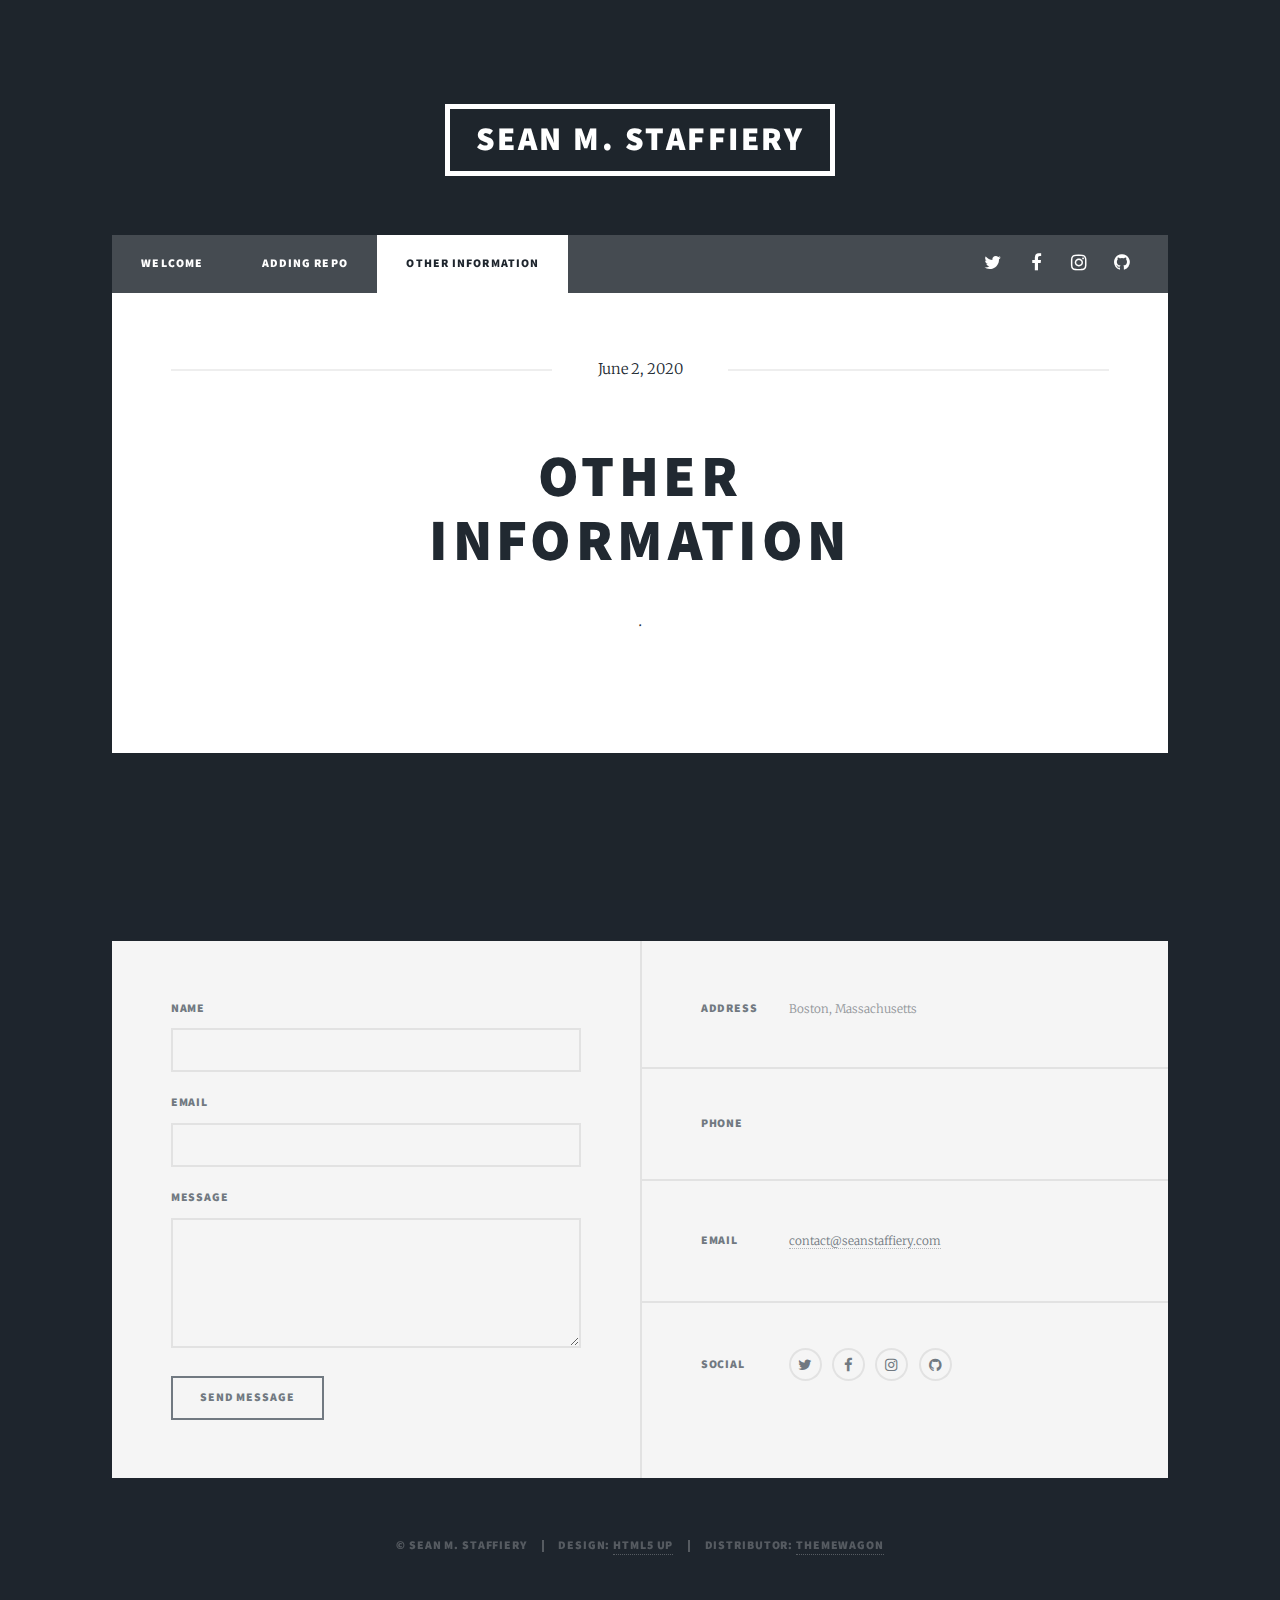
==== elements.html @ ff56d07f "Add files via upload" ====
<!DOCTYPE HTML>
<!--
	Massively by HTML5 UP
	html5up.net | @ajlkn
	Free for personal and commercial use under the CCA 3.0 license (html5up.net/license)
-->
<html>
	<head>
		<title>Other Information - Sean Staffiery</title>
		<meta charset="utf-8" />
		<meta name="viewport" content="width=device-width, initial-scale=1, user-scalable=no" />
		<link rel="stylesheet" href="assets/css/main.css" />
		<noscript><link rel="stylesheet" href="assets/css/noscript.css" /></noscript>
	</head>
	<body class="is-loading">

		<!-- Wrapper -->
			<div id="wrapper">

				<!-- Header -->
					<header id="header">
						<a href="index.html" class="logo">Sean M. Staffiery</a>
					</header>

				<!-- Nav -->
					<nav id="nav">
						<ul class="links">
							<li><a href="index.html">Welcome</a></li>
							<li><a href="generic.html">Adding Repo</a></li>
							<li class="active"><a href="elements.html">Other Information</a></li>
						</ul>
						<ul class="icons">
							<li><a href="https://www.twitter.com/StaffierySean" class="icon fa-twitter"><span class="label">Twitter</span></a></li>
							<li><a href="https://www.facebook.com/SeanMStaffiery" class="icon fa-facebook"><span class="label">Facebook</span></a></li>
							<li><a href="https://www.instagram.com/SeanMStaffiery" class="icon fa-instagram"><span class="label">Instagram</span></a></li>
							<li><a href="https://github.com/seanstaffiery" class="icon fa-github"><span class="label">GitHub</span></a></li>
						</ul>
					</nav>

				<!-- Main -->
					<div id="main">
					<!-- Post -->
					<section class="post">
						<header class="major">
							<span class="date">June 2, 2020</span>
							<h1>Other<br />
							Information</h1>
							<p>.</p>
						</header>
					</section>

			</div>

				
					</div>

						<!-- Post -->
							<section class="post">
								<header class="major">
									<h1>Other<br />
									Information</h1>
								</header>

								<!-- Text stuff -->
				<!-- Footer -->
					<footer id="footer">
						<section>
							<form method="post" action="#">
								<div class="field">
									<label for="name">Name</label>
									<input type="text" name="name" id="name" />
								</div>
								<div class="field">
									<label for="email">Email</label>
									<input type="text" name="email" id="email" />
								</div>
								<div class="field">
									<label for="message">Message</label>
									<textarea name="message" id="message" rows="3"></textarea>
								</div>
								<ul class="actions">
									<li><input type="submit" value="Send Message" /></li>
								</ul>
							</form>
						</section>
						<section class="split contact">
							<section class="alt">
								<h3>Address</h3>
								<p>Boston, Massachusetts</p>
							</section>
							<section>
								<h3>Phone</h3>
								<p><a href="#"></a></p>
							</section>
							<section>
								<h3>Email</h3>
								<p><a href="contact@seanstaffiery.com">contact@seanstaffiery.com</a></p>
							</section>
							<section>
								<h3>Social</h3>
								<ul class="icons alt">
									<li><a href="https://www.twitter.com/StaffierySean" class="icon alt fa-twitter"><span class="label">Twitter</span></a></li>
									<li><a href="https://www.facebook.com/SeanMStaffiery" class="icon alt fa-facebook"><span class="label">Facebook</span></a></li>
									<li><a href="https://www.instagram.com/SeanMStaffiery" class="icon alt fa-instagram"><span class="label">Instagram</span></a></li>
									<li><a href="https://github.com/seanstaffiery" class="icon alt fa-github"><span class="label">GitHub</span></a></li>
								</ul>
							</section>
						</section>
					</footer>

				<!-- Copyright -->
					<div id="copyright">
						<ul><li>&copy; Sean M. Staffiery</li><li>Design: <a href="https://html5up.net">HTML5 UP</a></li><li>Distributor: <a href="https://themewagon.com/">ThemeWagon</a></li></ul>
					</div>

			</div>

		<!-- Scripts -->
			<script src="assets/js/jquery.min.js"></script>
			<script src="assets/js/jquery.scrollex.min.js"></script>
			<script src="assets/js/jquery.scrolly.min.js"></script>
			<script src="assets/js/skel.min.js"></script>
			<script src="assets/js/util.js"></script>
			<script src="assets/js/main.js"></script>

	</body>
</html>
---- assets/css/main.css ----
@import url(font-awesome.min.css);
@import url("https://fonts.googleapis.com/css?family=Merriweather:300,700,300italic,700italic|Source+Sans+Pro:900");

/*
	Massively by HTML5 UP
	html5up.net | @ajlkn
	Free for personal and commercial use under the CCA 3.0 license (html5up.net/license)
*/

/* Reset */

	html, body, div, span, applet, object, iframe, h1, h2, h3, h4, h5, h6, p, blockquote, pre, a, abbr, acronym, address, big, cite, code, del, dfn, em, img, ins, kbd, q, s, samp, small, strike, strong, sub, sup, tt, var, b, u, i, center, dl, dt, dd, ol, ul, li, fieldset, form, label, legend, table, caption, tbody, tfoot, thead, tr, th, td, article, aside, canvas, details, embed, figure, figcaption, footer, header, hgroup, menu, nav, output, ruby, section, summary, time, mark, audio, video {
		margin: 0;
		padding: 0;
		border: 0;
		font-size: 100%;
		font: inherit;
		vertical-align: baseline;
	}

	article, aside, details, figcaption, figure, footer, header, hgroup, menu, nav, section {
		display: block;
	}

	body {
		line-height: 1;
	}

	ol, ul {
		list-style: none;
	}

	blockquote, q {
		quotes: none;
	}

	blockquote:before, blockquote:after, q:before, q:after {
		content: '';
		content: none;
	}

	table {
		border-collapse: collapse;
		border-spacing: 0;
	}

	body {
		-webkit-text-size-adjust: none;
	}

/* Box Model */

	*, *:before, *:after {
		-moz-box-sizing: border-box;
		-webkit-box-sizing: border-box;
		box-sizing: border-box;
	}

/* Grid */

	.row {
		border-bottom: solid 1px transparent;
		-moz-box-sizing: border-box;
		-webkit-box-sizing: border-box;
		box-sizing: border-box;
	}

	.row > * {
		float: left;
		-moz-box-sizing: border-box;
		-webkit-box-sizing: border-box;
		box-sizing: border-box;
	}

	.row:after, .row:before {
		content: '';
		display: block;
		clear: both;
		height: 0;
	}

	.row.uniform > * > :first-child {
		margin-top: 0;
	}

	.row.uniform > * > :last-child {
		margin-bottom: 0;
	}

	.row.\30 \25 > * {
		padding: 0 0 0 0rem;
	}

	.row.\30 \25 {
		margin: 0 0 -1px 0rem;
	}

	.row.uniform.\30 \25 > * {
		padding: 0rem 0 0 0rem;
	}

	.row.uniform.\30 \25 {
		margin: 0rem 0 -1px 0rem;
	}

	.row > * {
		padding: 0 0 0 1.5rem;
	}

	.row {
		margin: 0 0 -1px -1.5rem;
	}

	.row.uniform > * {
		padding: 1.5rem 0 0 1.5rem;
	}

	.row.uniform {
		margin: -1.5rem 0 -1px -1.5rem;
	}

	.row.\32 00\25 > * {
		padding: 0 0 0 3rem;
	}

	.row.\32 00\25 {
		margin: 0 0 -1px -3rem;
	}

	.row.uniform.\32 00\25 > * {
		padding: 3rem 0 0 3rem;
	}

	.row.uniform.\32 00\25 {
		margin: -3rem 0 -1px -3rem;
	}

	.row.\31 50\25 > * {
		padding: 0 0 0 2.25rem;
	}

	.row.\31 50\25 {
		margin: 0 0 -1px -2.25rem;
	}

	.row.uniform.\31 50\25 > * {
		padding: 2.25rem 0 0 2.25rem;
	}

	.row.uniform.\31 50\25 {
		margin: -2.25rem 0 -1px -2.25rem;
	}

	.row.\35 0\25 > * {
		padding: 0 0 0 0.75rem;
	}

	.row.\35 0\25 {
		margin: 0 0 -1px -0.75rem;
	}

	.row.uniform.\35 0\25 > * {
		padding: 0.75rem 0 0 0.75rem;
	}

	.row.uniform.\35 0\25 {
		margin: -0.75rem 0 -1px -0.75rem;
	}

	.row.\32 5\25 > * {
		padding: 0 0 0 0.375rem;
	}

	.row.\32 5\25 {
		margin: 0 0 -1px -0.375rem;
	}

	.row.uniform.\32 5\25 > * {
		padding: 0.375rem 0 0 0.375rem;
	}

	.row.uniform.\32 5\25 {
		margin: -0.375rem 0 -1px -0.375rem;
	}

	.\31 2u, .\31 2u\24 {
		width: 100%;
		clear: none;
		margin-left: 0;
	}

	.\31 1u, .\31 1u\24 {
		width: 91.6666666667%;
		clear: none;
		margin-left: 0;
	}

	.\31 0u, .\31 0u\24 {
		width: 83.3333333333%;
		clear: none;
		margin-left: 0;
	}

	.\39 u, .\39 u\24 {
		width: 75%;
		clear: none;
		margin-left: 0;
	}

	.\38 u, .\38 u\24 {
		width: 66.6666666667%;
		clear: none;
		margin-left: 0;
	}

	.\37 u, .\37 u\24 {
		width: 58.3333333333%;
		clear: none;
		margin-left: 0;
	}

	.\36 u, .\36 u\24 {
		width: 50%;
		clear: none;
		margin-left: 0;
	}

	.\35 u, .\35 u\24 {
		width: 41.6666666667%;
		clear: none;
		margin-left: 0;
	}

	.\34 u, .\34 u\24 {
		width: 33.3333333333%;
		clear: none;
		margin-left: 0;
	}

	.\33 u, .\33 u\24 {
		width: 25%;
		clear: none;
		margin-left: 0;
	}

	.\32 u, .\32 u\24 {
		width: 16.6666666667%;
		clear: none;
		margin-left: 0;
	}

	.\31 u, .\31 u\24 {
		width: 8.3333333333%;
		clear: none;
		margin-left: 0;
	}

	.\31 2u\24 + *,
	.\31 1u\24 + *,
	.\31 0u\24 + *,
	.\39 u\24 + *,
	.\38 u\24 + *,
	.\37 u\24 + *,
	.\36 u\24 + *,
	.\35 u\24 + *,
	.\34 u\24 + *,
	.\33 u\24 + *,
	.\32 u\24 + *,
	.\31 u\24 + * {
		clear: left;
	}

	.\-11u {
		margin-left: 91.66667%;
	}

	.\-10u {
		margin-left: 83.33333%;
	}

	.\-9u {
		margin-left: 75%;
	}

	.\-8u {
		margin-left: 66.66667%;
	}

	.\-7u {
		margin-left: 58.33333%;
	}

	.\-6u {
		margin-left: 50%;
	}

	.\-5u {
		margin-left: 41.66667%;
	}

	.\-4u {
		margin-left: 33.33333%;
	}

	.\-3u {
		margin-left: 25%;
	}

	.\-2u {
		margin-left: 16.66667%;
	}

	.\-1u {
		margin-left: 8.33333%;
	}

	@media screen and (max-width: 1680px) {

		.row > * {
			padding: 0 0 0 1.5rem;
		}

		.row {
			margin: 0 0 -1px -1.5rem;
		}

		.row.uniform > * {
			padding: 1.5rem 0 0 1.5rem;
		}

		.row.uniform {
			margin: -1.5rem 0 -1px -1.5rem;
		}

		.row.\32 00\25 > * {
			padding: 0 0 0 3rem;
		}

		.row.\32 00\25 {
			margin: 0 0 -1px -3rem;
		}

		.row.uniform.\32 00\25 > * {
			padding: 3rem 0 0 3rem;
		}

		.row.uniform.\32 00\25 {
			margin: -3rem 0 -1px -3rem;
		}

		.row.\31 50\25 > * {
			padding: 0 0 0 2.25rem;
		}

		.row.\31 50\25 {
			margin: 0 0 -1px -2.25rem;
		}

		.row.uniform.\31 50\25 > * {
			padding: 2.25rem 0 0 2.25rem;
		}

		.row.uniform.\31 50\25 {
			margin: -2.25rem 0 -1px -2.25rem;
		}

		.row.\35 0\25 > * {
			padding: 0 0 0 0.75rem;
		}

		.row.\35 0\25 {
			margin: 0 0 -1px -0.75rem;
		}

		.row.uniform.\35 0\25 > * {
			padding: 0.75rem 0 0 0.75rem;
		}

		.row.uniform.\35 0\25 {
			margin: -0.75rem 0 -1px -0.75rem;
		}

		.row.\32 5\25 > * {
			padding: 0 0 0 0.375rem;
		}

		.row.\32 5\25 {
			margin: 0 0 -1px -0.375rem;
		}

		.row.uniform.\32 5\25 > * {
			padding: 0.375rem 0 0 0.375rem;
		}

		.row.uniform.\32 5\25 {
			margin: -0.375rem 0 -1px -0.375rem;
		}

		.\31 2u\28xlarge\29, .\31 2u\24\28xlarge\29 {
			width: 100%;
			clear: none;
			margin-left: 0;
		}

		.\31 1u\28xlarge\29, .\31 1u\24\28xlarge\29 {
			width: 91.6666666667%;
			clear: none;
			margin-left: 0;
		}

		.\31 0u\28xlarge\29, .\31 0u\24\28xlarge\29 {
			width: 83.3333333333%;
			clear: none;
			margin-left: 0;
		}

		.\39 u\28xlarge\29, .\39 u\24\28xlarge\29 {
			width: 75%;
			clear: none;
			margin-left: 0;
		}

		.\38 u\28xlarge\29, .\38 u\24\28xlarge\29 {
			width: 66.6666666667%;
			clear: none;
			margin-left: 0;
		}

		.\37 u\28xlarge\29, .\37 u\24\28xlarge\29 {
			width: 58.3333333333%;
			clear: none;
			margin-left: 0;
		}

		.\36 u\28xlarge\29, .\36 u\24\28xlarge\29 {
			width: 50%;
			clear: none;
			margin-left: 0;
		}

		.\35 u\28xlarge\29, .\35 u\24\28xlarge\29 {
			width: 41.6666666667%;
			clear: none;
			margin-left: 0;
		}

		.\34 u\28xlarge\29, .\34 u\24\28xlarge\29 {
			width: 33.3333333333%;
			clear: none;
			margin-left: 0;
		}

		.\33 u\28xlarge\29, .\33 u\24\28xlarge\29 {
			width: 25%;
			clear: none;
			margin-left: 0;
		}

		.\32 u\28xlarge\29, .\32 u\24\28xlarge\29 {
			width: 16.6666666667%;
			clear: none;
			margin-left: 0;
		}

		.\31 u\28xlarge\29, .\31 u\24\28xlarge\29 {
			width: 8.3333333333%;
			clear: none;
			margin-left: 0;
		}

		.\31 2u\24\28xlarge\29 + *,
		.\31 1u\24\28xlarge\29 + *,
		.\31 0u\24\28xlarge\29 + *,
		.\39 u\24\28xlarge\29 + *,
		.\38 u\24\28xlarge\29 + *,
		.\37 u\24\28xlarge\29 + *,
		.\36 u\24\28xlarge\29 + *,
		.\35 u\24\28xlarge\29 + *,
		.\34 u\24\28xlarge\29 + *,
		.\33 u\24\28xlarge\29 + *,
		.\32 u\24\28xlarge\29 + *,
		.\31 u\24\28xlarge\29 + * {
			clear: left;
		}

		.\-11u\28xlarge\29 {
			margin-left: 91.66667%;
		}

		.\-10u\28xlarge\29 {
			margin-left: 83.33333%;
		}

		.\-9u\28xlarge\29 {
			margin-left: 75%;
		}

		.\-8u\28xlarge\29 {
			margin-left: 66.66667%;
		}

		.\-7u\28xlarge\29 {
			margin-left: 58.33333%;
		}

		.\-6u\28xlarge\29 {
			margin-left: 50%;
		}

		.\-5u\28xlarge\29 {
			margin-left: 41.66667%;
		}

		.\-4u\28xlarge\29 {
			margin-left: 33.33333%;
		}

		.\-3u\28xlarge\29 {
			margin-left: 25%;
		}

		.\-2u\28xlarge\29 {
			margin-left: 16.66667%;
		}

		.\-1u\28xlarge\29 {
			margin-left: 8.33333%;
		}

	}

	@media screen and (max-width: 1280px) {

		.row > * {
			padding: 0 0 0 1.5rem;
		}

		.row {
			margin: 0 0 -1px -1.5rem;
		}

		.row.uniform > * {
			padding: 1.5rem 0 0 1.5rem;
		}

		.row.uniform {
			margin: -1.5rem 0 -1px -1.5rem;
		}

		.row.\32 00\25 > * {
			padding: 0 0 0 3rem;
		}

		.row.\32 00\25 {
			margin: 0 0 -1px -3rem;
		}

		.row.uniform.\32 00\25 > * {
			padding: 3rem 0 0 3rem;
		}

		.row.uniform.\32 00\25 {
			margin: -3rem 0 -1px -3rem;
		}

		.row.\31 50\25 > * {
			padding: 0 0 0 2.25rem;
		}

		.row.\31 50\25 {
			margin: 0 0 -1px -2.25rem;
		}

		.row.uniform.\31 50\25 > * {
			padding: 2.25rem 0 0 2.25rem;
		}

		.row.uniform.\31 50\25 {
			margin: -2.25rem 0 -1px -2.25rem;
		}

		.row.\35 0\25 > * {
			padding: 0 0 0 0.75rem;
		}

		.row.\35 0\25 {
			margin: 0 0 -1px -0.75rem;
		}

		.row.uniform.\35 0\25 > * {
			padding: 0.75rem 0 0 0.75rem;
		}

		.row.uniform.\35 0\25 {
			margin: -0.75rem 0 -1px -0.75rem;
		}

		.row.\32 5\25 > * {
			padding: 0 0 0 0.375rem;
		}

		.row.\32 5\25 {
			margin: 0 0 -1px -0.375rem;
		}

		.row.uniform.\32 5\25 > * {
			padding: 0.375rem 0 0 0.375rem;
		}

		.row.uniform.\32 5\25 {
			margin: -0.375rem 0 -1px -0.375rem;
		}

		.\31 2u\28large\29, .\31 2u\24\28large\29 {
			width: 100%;
			clear: none;
			margin-left: 0;
		}

		.\31 1u\28large\29, .\31 1u\24\28large\29 {
			width: 91.6666666667%;
			clear: none;
			margin-left: 0;
		}

		.\31 0u\28large\29, .\31 0u\24\28large\29 {
			width: 83.3333333333%;
			clear: none;
			margin-left: 0;
		}

		.\39 u\28large\29, .\39 u\24\28large\29 {
			width: 75%;
			clear: none;
			margin-left: 0;
		}

		.\38 u\28large\29, .\38 u\24\28large\29 {
			width: 66.6666666667%;
			clear: none;
			margin-left: 0;
		}

		.\37 u\28large\29, .\37 u\24\28large\29 {
			width: 58.3333333333%;
			clear: none;
			margin-left: 0;
		}

		.\36 u\28large\29, .\36 u\24\28large\29 {
			width: 50%;
			clear: none;
			margin-left: 0;
		}

		.\35 u\28large\29, .\35 u\24\28large\29 {
			width: 41.6666666667%;
			clear: none;
			margin-left: 0;
		}

		.\34 u\28large\29, .\34 u\24\28large\29 {
			width: 33.3333333333%;
			clear: none;
			margin-left: 0;
		}

		.\33 u\28large\29, .\33 u\24\28large\29 {
			width: 25%;
			clear: none;
			margin-left: 0;
		}

		.\32 u\28large\29, .\32 u\24\28large\29 {
			width: 16.6666666667%;
			clear: none;
			margin-left: 0;
		}

		.\31 u\28large\29, .\31 u\24\28large\29 {
			width: 8.3333333333%;
			clear: none;
			margin-left: 0;
		}

		.\31 2u\24\28large\29 + *,
		.\31 1u\24\28large\29 + *,
		.\31 0u\24\28large\29 + *,
		.\39 u\24\28large\29 + *,
		.\38 u\24\28large\29 + *,
		.\37 u\24\28large\29 + *,
		.\36 u\24\28large\29 + *,
		.\35 u\24\28large\29 + *,
		.\34 u\24\28large\29 + *,
		.\33 u\24\28large\29 + *,
		.\32 u\24\28large\29 + *,
		.\31 u\24\28large\29 + * {
			clear: left;
		}

		.\-11u\28large\29 {
			margin-left: 91.66667%;
		}

		.\-10u\28large\29 {
			margin-left: 83.33333%;
		}

		.\-9u\28large\29 {
			margin-left: 75%;
		}

		.\-8u\28large\29 {
			margin-left: 66.66667%;
		}

		.\-7u\28large\29 {
			margin-left: 58.33333%;
		}

		.\-6u\28large\29 {
			margin-left: 50%;
		}

		.\-5u\28large\29 {
			margin-left: 41.66667%;
		}

		.\-4u\28large\29 {
			margin-left: 33.33333%;
		}

		.\-3u\28large\29 {
			margin-left: 25%;
		}

		.\-2u\28large\29 {
			margin-left: 16.66667%;
		}

		.\-1u\28large\29 {
			margin-left: 8.33333%;
		}

	}

	@media screen and (max-width: 980px) {

		.row > * {
			padding: 0 0 0 1.5rem;
		}

		.row {
			margin: 0 0 -1px -1.5rem;
		}

		.row.uniform > * {
			padding: 1.5rem 0 0 1.5rem;
		}

		.row.uniform {
			margin: -1.5rem 0 -1px -1.5rem;
		}

		.row.\32 00\25 > * {
			padding: 0 0 0 3rem;
		}

		.row.\32 00\25 {
			margin: 0 0 -1px -3rem;
		}

		.row.uniform.\32 00\25 > * {
			padding: 3rem 0 0 3rem;
		}

		.row.uniform.\32 00\25 {
			margin: -3rem 0 -1px -3rem;
		}

		.row.\31 50\25 > * {
			padding: 0 0 0 2.25rem;
		}

		.row.\31 50\25 {
			margin: 0 0 -1px -2.25rem;
		}

		.row.uniform.\31 50\25 > * {
			padding: 2.25rem 0 0 2.25rem;
		}

		.row.uniform.\31 50\25 {
			margin: -2.25rem 0 -1px -2.25rem;
		}

		.row.\35 0\25 > * {
			padding: 0 0 0 0.75rem;
		}

		.row.\35 0\25 {
			margin: 0 0 -1px -0.75rem;
		}

		.row.uniform.\35 0\25 > * {
			padding: 0.75rem 0 0 0.75rem;
		}

		.row.uniform.\35 0\25 {
			margin: -0.75rem 0 -1px -0.75rem;
		}

		.row.\32 5\25 > * {
			padding: 0 0 0 0.375rem;
		}

		.row.\32 5\25 {
			margin: 0 0 -1px -0.375rem;
		}

		.row.uniform.\32 5\25 > * {
			padding: 0.375rem 0 0 0.375rem;
		}

		.row.uniform.\32 5\25 {
			margin: -0.375rem 0 -1px -0.375rem;
		}

		.\31 2u\28medium\29, .\31 2u\24\28medium\29 {
			width: 100%;
			clear: none;
			margin-left: 0;
		}

		.\31 1u\28medium\29, .\31 1u\24\28medium\29 {
			width: 91.6666666667%;
			clear: none;
			margin-left: 0;
		}

		.\31 0u\28medium\29, .\31 0u\24\28medium\29 {
			width: 83.3333333333%;
			clear: none;
			margin-left: 0;
		}

		.\39 u\28medium\29, .\39 u\24\28medium\29 {
			width: 75%;
			clear: none;
			margin-left: 0;
		}

		.\38 u\28medium\29, .\38 u\24\28medium\29 {
			width: 66.6666666667%;
			clear: none;
			margin-left: 0;
		}

		.\37 u\28medium\29, .\37 u\24\28medium\29 {
			width: 58.3333333333%;
			clear: none;
			margin-left: 0;
		}

		.\36 u\28medium\29, .\36 u\24\28medium\29 {
			width: 50%;
			clear: none;
			margin-left: 0;
		}

		.\35 u\28medium\29, .\35 u\24\28medium\29 {
			width: 41.6666666667%;
			clear: none;
			margin-left: 0;
		}

		.\34 u\28medium\29, .\34 u\24\28medium\29 {
			width: 33.3333333333%;
			clear: none;
			margin-left: 0;
		}

		.\33 u\28medium\29, .\33 u\24\28medium\29 {
			width: 25%;
			clear: none;
			margin-left: 0;
		}

		.\32 u\28medium\29, .\32 u\24\28medium\29 {
			width: 16.6666666667%;
			clear: none;
			margin-left: 0;
		}

		.\31 u\28medium\29, .\31 u\24\28medium\29 {
			width: 8.3333333333%;
			clear: none;
			margin-left: 0;
		}

		.\31 2u\24\28medium\29 + *,
		.\31 1u\24\28medium\29 + *,
		.\31 0u\24\28medium\29 + *,
		.\39 u\24\28medium\29 + *,
		.\38 u\24\28medium\29 + *,
		.\37 u\24\28medium\29 + *,
		.\36 u\24\28medium\29 + *,
		.\35 u\24\28medium\29 + *,
		.\34 u\24\28medium\29 + *,
		.\33 u\24\28medium\29 + *,
		.\32 u\24\28medium\29 + *,
		.\31 u\24\28medium\29 + * {
			clear: left;
		}

		.\-11u\28medium\29 {
			margin-left: 91.66667%;
		}

		.\-10u\28medium\29 {
			margin-left: 83.33333%;
		}

		.\-9u\28medium\29 {
			margin-left: 75%;
		}

		.\-8u\28medium\29 {
			margin-left: 66.66667%;
		}

		.\-7u\28medium\29 {
			margin-left: 58.33333%;
		}

		.\-6u\28medium\29 {
			margin-left: 50%;
		}

		.\-5u\28medium\29 {
			margin-left: 41.66667%;
		}

		.\-4u\28medium\29 {
			margin-left: 33.33333%;
		}

		.\-3u\28medium\29 {
			margin-left: 25%;
		}

		.\-2u\28medium\29 {
			margin-left: 16.66667%;
		}

		.\-1u\28medium\29 {
			margin-left: 8.33333%;
		}

	}

	@media screen and (max-width: 736px) {

		.row > * {
			padding: 0 0 0 1.5rem;
		}

		.row {
			margin: 0 0 -1px -1.5rem;
		}

		.row.uniform > * {
			padding: 1.5rem 0 0 1.5rem;
		}

		.row.uniform {
			margin: -1.5rem 0 -1px -1.5rem;
		}

		.row.\32 00\25 > * {
			padding: 0 0 0 3rem;
		}

		.row.\32 00\25 {
			margin: 0 0 -1px -3rem;
		}

		.row.uniform.\32 00\25 > * {
			padding: 3rem 0 0 3rem;
		}

		.row.uniform.\32 00\25 {
			margin: -3rem 0 -1px -3rem;
		}

		.row.\31 50\25 > * {
			padding: 0 0 0 2.25rem;
		}

		.row.\31 50\25 {
			margin: 0 0 -1px -2.25rem;
		}

		.row.uniform.\31 50\25 > * {
			padding: 2.25rem 0 0 2.25rem;
		}

		.row.uniform.\31 50\25 {
			margin: -2.25rem 0 -1px -2.25rem;
		}

		.row.\35 0\25 > * {
			padding: 0 0 0 0.75rem;
		}

		.row.\35 0\25 {
			margin: 0 0 -1px -0.75rem;
		}

		.row.uniform.\35 0\25 > * {
			padding: 0.75rem 0 0 0.75rem;
		}

		.row.uniform.\35 0\25 {
			margin: -0.75rem 0 -1px -0.75rem;
		}

		.row.\32 5\25 > * {
			padding: 0 0 0 0.375rem;
		}

		.row.\32 5\25 {
			margin: 0 0 -1px -0.375rem;
		}

		.row.uniform.\32 5\25 > * {
			padding: 0.375rem 0 0 0.375rem;
		}

		.row.uniform.\32 5\25 {
			margin: -0.375rem 0 -1px -0.375rem;
		}

		.\31 2u\28small\29, .\31 2u\24\28small\29 {
			width: 100%;
			clear: none;
			margin-left: 0;
		}

		.\31 1u\28small\29, .\31 1u\24\28small\29 {
			width: 91.6666666667%;
			clear: none;
			margin-left: 0;
		}

		.\31 0u\28small\29, .\31 0u\24\28small\29 {
			width: 83.3333333333%;
			clear: none;
			margin-left: 0;
		}

		.\39 u\28small\29, .\39 u\24\28small\29 {
			width: 75%;
			clear: none;
			margin-left: 0;
		}

		.\38 u\28small\29, .\38 u\24\28small\29 {
			width: 66.6666666667%;
			clear: none;
			margin-left: 0;
		}

		.\37 u\28small\29, .\37 u\24\28small\29 {
			width: 58.3333333333%;
			clear: none;
			margin-left: 0;
		}

		.\36 u\28small\29, .\36 u\24\28small\29 {
			width: 50%;
			clear: none;
			margin-left: 0;
		}

		.\35 u\28small\29, .\35 u\24\28small\29 {
			width: 41.6666666667%;
			clear: none;
			margin-left: 0;
		}

		.\34 u\28small\29, .\34 u\24\28small\29 {
			width: 33.3333333333%;
			clear: none;
			margin-left: 0;
		}

		.\33 u\28small\29, .\33 u\24\28small\29 {
			width: 25%;
			clear: none;
			margin-left: 0;
		}

		.\32 u\28small\29, .\32 u\24\28small\29 {
			width: 16.6666666667%;
			clear: none;
			margin-left: 0;
		}

		.\31 u\28small\29, .\31 u\24\28small\29 {
			width: 8.3333333333%;
			clear: none;
			margin-left: 0;
		}

		.\31 2u\24\28small\29 + *,
		.\31 1u\24\28small\29 + *,
		.\31 0u\24\28small\29 + *,
		.\39 u\24\28small\29 + *,
		.\38 u\24\28small\29 + *,
		.\37 u\24\28small\29 + *,
		.\36 u\24\28small\29 + *,
		.\35 u\24\28small\29 + *,
		.\34 u\24\28small\29 + *,
		.\33 u\24\28small\29 + *,
		.\32 u\24\28small\29 + *,
		.\31 u\24\28small\29 + * {
			clear: left;
		}

		.\-11u\28small\29 {
			margin-left: 91.66667%;
		}

		.\-10u\28small\29 {
			margin-left: 83.33333%;
		}

		.\-9u\28small\29 {
			margin-left: 75%;
		}

		.\-8u\28small\29 {
			margin-left: 66.66667%;
		}

		.\-7u\28small\29 {
			margin-left: 58.33333%;
		}

		.\-6u\28small\29 {
			margin-left: 50%;
		}

		.\-5u\28small\29 {
			margin-left: 41.66667%;
		}

		.\-4u\28small\29 {
			margin-left: 33.33333%;
		}

		.\-3u\28small\29 {
			margin-left: 25%;
		}

		.\-2u\28small\29 {
			margin-left: 16.66667%;
		}

		.\-1u\28small\29 {
			margin-left: 8.33333%;
		}

	}

	@media screen and (max-width: 480px) {

		.row > * {
			padding: 0 0 0 1.5rem;
		}

		.row {
			margin: 0 0 -1px -1.5rem;
		}

		.row.uniform > * {
			padding: 1.5rem 0 0 1.5rem;
		}

		.row.uniform {
			margin: -1.5rem 0 -1px -1.5rem;
		}

		.row.\32 00\25 > * {
			padding: 0 0 0 3rem;
		}

		.row.\32 00\25 {
			margin: 0 0 -1px -3rem;
		}

		.row.uniform.\32 00\25 > * {
			padding: 3rem 0 0 3rem;
		}

		.row.uniform.\32 00\25 {
			margin: -3rem 0 -1px -3rem;
		}

		.row.\31 50\25 > * {
			padding: 0 0 0 2.25rem;
		}

		.row.\31 50\25 {
			margin: 0 0 -1px -2.25rem;
		}

		.row.uniform.\31 50\25 > * {
			padding: 2.25rem 0 0 2.25rem;
		}

		.row.uniform.\31 50\25 {
			margin: -2.25rem 0 -1px -2.25rem;
		}

		.row.\35 0\25 > * {
			padding: 0 0 0 0.75rem;
		}

		.row.\35 0\25 {
			margin: 0 0 -1px -0.75rem;
		}

		.row.uniform.\35 0\25 > * {
			padding: 0.75rem 0 0 0.75rem;
		}

		.row.uniform.\35 0\25 {
			margin: -0.75rem 0 -1px -0.75rem;
		}

		.row.\32 5\25 > * {
			padding: 0 0 0 0.375rem;
		}

		.row.\32 5\25 {
			margin: 0 0 -1px -0.375rem;
		}

		.row.uniform.\32 5\25 > * {
			padding: 0.375rem 0 0 0.375rem;
		}

		.row.uniform.\32 5\25 {
			margin: -0.375rem 0 -1px -0.375rem;
		}

		.\31 2u\28xsmall\29, .\31 2u\24\28xsmall\29 {
			width: 100%;
			clear: none;
			margin-left: 0;
		}

		.\31 1u\28xsmall\29, .\31 1u\24\28xsmall\29 {
			width: 91.6666666667%;
			clear: none;
			margin-left: 0;
		}

		.\31 0u\28xsmall\29, .\31 0u\24\28xsmall\29 {
			width: 83.3333333333%;
			clear: none;
			margin-left: 0;
		}

		.\39 u\28xsmall\29, .\39 u\24\28xsmall\29 {
			width: 75%;
			clear: none;
			margin-left: 0;
		}

		.\38 u\28xsmall\29, .\38 u\24\28xsmall\29 {
			width: 66.6666666667%;
			clear: none;
			margin-left: 0;
		}

		.\37 u\28xsmall\29, .\37 u\24\28xsmall\29 {
			width: 58.3333333333%;
			clear: none;
			margin-left: 0;
		}

		.\36 u\28xsmall\29, .\36 u\24\28xsmall\29 {
			width: 50%;
			clear: none;
			margin-left: 0;
		}

		.\35 u\28xsmall\29, .\35 u\24\28xsmall\29 {
			width: 41.6666666667%;
			clear: none;
			margin-left: 0;
		}

		.\34 u\28xsmall\29, .\34 u\24\28xsmall\29 {
			width: 33.3333333333%;
			clear: none;
			margin-left: 0;
		}

		.\33 u\28xsmall\29, .\33 u\24\28xsmall\29 {
			width: 25%;
			clear: none;
			margin-left: 0;
		}

		.\32 u\28xsmall\29, .\32 u\24\28xsmall\29 {
			width: 16.6666666667%;
			clear: none;
			margin-left: 0;
		}

		.\31 u\28xsmall\29, .\31 u\24\28xsmall\29 {
			width: 8.3333333333%;
			clear: none;
			margin-left: 0;
		}

		.\31 2u\24\28xsmall\29 + *,
		.\31 1u\24\28xsmall\29 + *,
		.\31 0u\24\28xsmall\29 + *,
		.\39 u\24\28xsmall\29 + *,
		.\38 u\24\28xsmall\29 + *,
		.\37 u\24\28xsmall\29 + *,
		.\36 u\24\28xsmall\29 + *,
		.\35 u\24\28xsmall\29 + *,
		.\34 u\24\28xsmall\29 + *,
		.\33 u\24\28xsmall\29 + *,
		.\32 u\24\28xsmall\29 + *,
		.\31 u\24\28xsmall\29 + * {
			clear: left;
		}

		.\-11u\28xsmall\29 {
			margin-left: 91.66667%;
		}

		.\-10u\28xsmall\29 {
			margin-left: 83.33333%;
		}

		.\-9u\28xsmall\29 {
			margin-left: 75%;
		}

		.\-8u\28xsmall\29 {
			margin-left: 66.66667%;
		}

		.\-7u\28xsmall\29 {
			margin-left: 58.33333%;
		}

		.\-6u\28xsmall\29 {
			margin-left: 50%;
		}

		.\-5u\28xsmall\29 {
			margin-left: 41.66667%;
		}

		.\-4u\28xsmall\29 {
			margin-left: 33.33333%;
		}

		.\-3u\28xsmall\29 {
			margin-left: 25%;
		}

		.\-2u\28xsmall\29 {
			margin-left: 16.66667%;
		}

		.\-1u\28xsmall\29 {
			margin-left: 8.33333%;
		}

	}

	@media screen and (max-width: 360px) {

		.row > * {
			padding: 0 0 0 1.5rem;
		}

		.row {
			margin: 0 0 -1px -1.5rem;
		}

		.row.uniform > * {
			padding: 1.5rem 0 0 1.5rem;
		}

		.row.uniform {
			margin: -1.5rem 0 -1px -1.5rem;
		}

		.row.\32 00\25 > * {
			padding: 0 0 0 3rem;
		}

		.row.\32 00\25 {
			margin: 0 0 -1px -3rem;
		}

		.row.uniform.\32 00\25 > * {
			padding: 3rem 0 0 3rem;
		}

		.row.uniform.\32 00\25 {
			margin: -3rem 0 -1px -3rem;
		}

		.row.\31 50\25 > * {
			padding: 0 0 0 2.25rem;
		}

		.row.\31 50\25 {
			margin: 0 0 -1px -2.25rem;
		}

		.row.uniform.\31 50\25 > * {
			padding: 2.25rem 0 0 2.25rem;
		}

		.row.uniform.\31 50\25 {
			margin: -2.25rem 0 -1px -2.25rem;
		}

		.row.\35 0\25 > * {
			padding: 0 0 0 0.75rem;
		}

		.row.\35 0\25 {
			margin: 0 0 -1px -0.75rem;
		}

		.row.uniform.\35 0\25 > * {
			padding: 0.75rem 0 0 0.75rem;
		}

		.row.uniform.\35 0\25 {
			margin: -0.75rem 0 -1px -0.75rem;
		}

		.row.\32 5\25 > * {
			padding: 0 0 0 0.375rem;
		}

		.row.\32 5\25 {
			margin: 0 0 -1px -0.375rem;
		}

		.row.uniform.\32 5\25 > * {
			padding: 0.375rem 0 0 0.375rem;
		}

		.row.uniform.\32 5\25 {
			margin: -0.375rem 0 -1px -0.375rem;
		}

		.\31 2u\28xxsmall\29, .\31 2u\24\28xxsmall\29 {
			width: 100%;
			clear: none;
			margin-left: 0;
		}

		.\31 1u\28xxsmall\29, .\31 1u\24\28xxsmall\29 {
			width: 91.6666666667%;
			clear: none;
			margin-left: 0;
		}

		.\31 0u\28xxsmall\29, .\31 0u\24\28xxsmall\29 {
			width: 83.3333333333%;
			clear: none;
			margin-left: 0;
		}

		.\39 u\28xxsmall\29, .\39 u\24\28xxsmall\29 {
			width: 75%;
			clear: none;
			margin-left: 0;
		}

		.\38 u\28xxsmall\29, .\38 u\24\28xxsmall\29 {
			width: 66.6666666667%;
			clear: none;
			margin-left: 0;
		}

		.\37 u\28xxsmall\29, .\37 u\24\28xxsmall\29 {
			width: 58.3333333333%;
			clear: none;
			margin-left: 0;
		}

		.\36 u\28xxsmall\29, .\36 u\24\28xxsmall\29 {
			width: 50%;
			clear: none;
			margin-left: 0;
		}

		.\35 u\28xxsmall\29, .\35 u\24\28xxsmall\29 {
			width: 41.6666666667%;
			clear: none;
			margin-left: 0;
		}

		.\34 u\28xxsmall\29, .\34 u\24\28xxsmall\29 {
			width: 33.3333333333%;
			clear: none;
			margin-left: 0;
		}

		.\33 u\28xxsmall\29, .\33 u\24\28xxsmall\29 {
			width: 25%;
			clear: none;
			margin-left: 0;
		}

		.\32 u\28xxsmall\29, .\32 u\24\28xxsmall\29 {
			width: 16.6666666667%;
			clear: none;
			margin-left: 0;
		}

		.\31 u\28xxsmall\29, .\31 u\24\28xxsmall\29 {
			width: 8.3333333333%;
			clear: none;
			margin-left: 0;
		}

		.\31 2u\24\28xxsmall\29 + *,
		.\31 1u\24\28xxsmall\29 + *,
		.\31 0u\24\28xxsmall\29 + *,
		.\39 u\24\28xxsmall\29 + *,
		.\38 u\24\28xxsmall\29 + *,
		.\37 u\24\28xxsmall\29 + *,
		.\36 u\24\28xxsmall\29 + *,
		.\35 u\24\28xxsmall\29 + *,
		.\34 u\24\28xxsmall\29 + *,
		.\33 u\24\28xxsmall\29 + *,
		.\32 u\24\28xxsmall\29 + *,
		.\31 u\24\28xxsmall\29 + * {
			clear: left;
		}

		.\-11u\28xxsmall\29 {
			margin-left: 91.66667%;
		}

		.\-10u\28xxsmall\29 {
			margin-left: 83.33333%;
		}

		.\-9u\28xxsmall\29 {
			margin-left: 75%;
		}

		.\-8u\28xxsmall\29 {
			margin-left: 66.66667%;
		}

		.\-7u\28xxsmall\29 {
			margin-left: 58.33333%;
		}

		.\-6u\28xxsmall\29 {
			margin-left: 50%;
		}

		.\-5u\28xxsmall\29 {
			margin-left: 41.66667%;
		}

		.\-4u\28xxsmall\29 {
			margin-left: 33.33333%;
		}

		.\-3u\28xxsmall\29 {
			margin-left: 25%;
		}

		.\-2u\28xxsmall\29 {
			margin-left: 16.66667%;
		}

		.\-1u\28xxsmall\29 {
			margin-left: 8.33333%;
		}

	}

/* Basic */

	@-ms-viewport {
		width: device-width;
	}

	body {
		-ms-overflow-style: scrollbar;
	}

	@media screen and (max-width: 480px) {

		html, body {
			min-width: 320px;
		}

	}

	body {
		background-color: #1e252d;
	}

		body.is-loading *, body.is-loading *:before, body.is-loading *:after {
			-moz-animation: none !important;
			-webkit-animation: none !important;
			-ms-animation: none !important;
			animation: none !important;
			-moz-transition: none !important;
			-webkit-transition: none !important;
			-ms-transition: none !important;
			transition: none !important;
		}

/* Type */

	html {
		font-size: 16pt;
	}

		@media screen and (max-width: 1680px) {

			html {
				font-size: 12pt;
			}

		}

		@media screen and (max-width: 1280px) {

			html {
				font-size: 11pt;
			}

		}

		@media screen and (max-width: 360px) {

			html {
				font-size: 10pt;
			}

		}

	body {
		color: #212931;
	}

	body, input, select, textarea {
		font-family: "Merriweather", Georgia, serif;
		font-weight: 300;
		font-size: 1rem;
		line-height: 2.375;
	}

	a {
		-moz-transition: color 0.2s ease-in-out, background-color 0.2s ease-in-out, border-color 0.2s ease-in-out, box-shadow 0.2s ease-in-out;
		-webkit-transition: color 0.2s ease-in-out, background-color 0.2s ease-in-out, border-color 0.2s ease-in-out, box-shadow 0.2s ease-in-out;
		-ms-transition: color 0.2s ease-in-out, background-color 0.2s ease-in-out, border-color 0.2s ease-in-out, box-shadow 0.2s ease-in-out;
		transition: color 0.2s ease-in-out, background-color 0.2s ease-in-out, border-color 0.2s ease-in-out, box-shadow 0.2s ease-in-out;
		border-bottom: dotted 1px;
		text-decoration: none;
	}

		a:hover {
			border-bottom-color: transparent;
		}

	strong, b {
		font-weight: 600;
	}

	em, i {
		font-style: italic;
	}

	p {
		text-align: justify;
		margin: 0 0 2rem 0;
	}

	h1, h2, h3, h4, h5, h6 {
		font-family: "Source Sans Pro", Helvetica, sans-serif;
		font-weight: 900;
		line-height: 1.5;
		letter-spacing: 0.075em;
		text-transform: uppercase;
		margin: 0 0 1rem 0;
	}

		h1 a, h2 a, h3 a, h4 a, h5 a, h6 a {
			border-bottom: 0;
			color: inherit;
			text-decoration: none;
		}

	h1 {
		font-size: 4rem;
		line-height: 1.1;
		margin: 0 0 2rem 0;
	}

	h2 {
		font-size: 1.75rem;
		line-height: 1.3;
		margin: 0 0 1.5rem 0;
	}

	h3 {
		font-size: 1.25rem;
		margin: 0 0 1.5rem 0;
	}

	h4 {
		font-size: 1rem;
	}

	h5 {
		font-size: 0.9rem;
	}

	h6 {
		font-size: 0.8rem;
	}

	sub {
		font-size: 0.8rem;
		position: relative;
		top: 0.5rem;
	}

	sup {
		font-size: 0.8rem;
		position: relative;
		top: -0.5rem;
	}

	blockquote {
		border-left: solid 4px;
		font-style: italic;
		margin: 0 0 2rem 0;
		padding: 0.5rem 0 0.5rem 2rem;
	}

	code {
		border: solid 2px;
		font-family: "Courier New", monospace;
		font-size: 0.9rem;
		margin: 0 0.25rem;
		padding: 0.25rem 0.65rem;
	}

	pre {
		-webkit-overflow-scrolling: touch;
		font-family: "Courier New", monospace;
		font-size: 0.9rem;
		margin: 0 0 2rem 0;
	}

		pre code {
			display: block;
			line-height: 1.75;
			padding: 1rem 1.5rem;
			overflow-x: auto;
		}

	hr {
		border: 0;
		border-bottom: solid 2px;
		margin: 3rem 0;
	}

		hr.major {
			margin: 5rem 0;
		}

	.align-left {
		text-align: left;
	}

	.align-center {
		text-align: center;
	}

	.align-right {
		text-align: right;
	}

	input, select, textarea {
		color: #212931;
	}

	a {
		color: #212931;
		border-bottom-color: rgba(33, 41, 49, 0.5);
	}

		a:hover {
			border-bottom-color: transparent;
			color: #18bfef !important;
		}

	strong, b {
		color: #212931;
	}

	h1, h2, h3, h4, h5, h6 {
		color: #212931;
	}

	blockquote {
		border-left-color: #eeeeee;
	}

	code {
		background: rgba(220, 220, 220, 0.25);
		border-color: #eeeeee;
	}

	hr {
		border-bottom-color: #eeeeee;
	}

/* Box */

	.box {
		border: solid 2px;
		margin-bottom: 2rem;
		padding: 1.5rem;
	}

		.box > :last-child,
		.box > :last-child > :last-child,
		.box > :last-child > :last-child > :last-child {
			margin-bottom: 0;
		}

		.box.alt {
			border: 0;
			border-radius: 0;
			padding: 0;
		}

	.box {
		border-color: #eeeeee;
	}

/* Button */

	input[type="submit"],
	input[type="reset"],
	input[type="button"],
	button,
	.button {
		-moz-appearance: none;
		-webkit-appearance: none;
		-ms-appearance: none;
		appearance: none;
		-moz-transition: background-color 0.2s ease-in-out, box-shadow 0.2s ease-in-out, color 0.2s ease-in-out;
		-webkit-transition: background-color 0.2s ease-in-out, box-shadow 0.2s ease-in-out, color 0.2s ease-in-out;
		-ms-transition: background-color 0.2s ease-in-out, box-shadow 0.2s ease-in-out, color 0.2s ease-in-out;
		transition: background-color 0.2s ease-in-out, box-shadow 0.2s ease-in-out, color 0.2s ease-in-out;
		border: 0;
		cursor: pointer;
		display: inline-block;
		font-family: "Source Sans Pro", Helvetica, sans-serif;
		font-size: 0.8rem;
		font-weight: 900;
		letter-spacing: 0.075em;
		height: 3rem;
		line-height: 3rem;
		padding: 0 2rem;
		text-align: center;
		text-decoration: none;
		text-transform: uppercase;
		white-space: nowrap;
	}

		input[type="submit"].icon:before,
		input[type="reset"].icon:before,
		input[type="button"].icon:before,
		button.icon:before,
		.button.icon:before {
			margin-right: 0.5rem;
		}

		input[type="submit"].icon.solo,
		input[type="reset"].icon.solo,
		input[type="button"].icon.solo,
		button.icon.solo,
		.button.icon.solo {
			position: relative;
			width: 4rem;
			height: 4rem;
			line-height: 4rem;
			border-radius: 4rem;
			text-indent: 4rem;
			overflow: hidden;
			padding: 0;
			white-space: nowrap;
		}

			input[type="submit"].icon.solo:before,
			input[type="reset"].icon.solo:before,
			input[type="button"].icon.solo:before,
			button.icon.solo:before,
			.button.icon.solo:before {
				position: absolute;
				display: block;
				top: 0;
				left: 0;
				width: inherit;
				height: inherit;
				line-height: inherit;
				font-size: 1.25rem;
				margin-right: 0;
				text-align: center;
				text-indent: 0;
			}

		input[type="submit"].fit,
		input[type="reset"].fit,
		input[type="button"].fit,
		button.fit,
		.button.fit {
			display: block;
			margin: 0 0 1rem 0;
			width: 100%;
		}

		input[type="submit"].small,
		input[type="reset"].small,
		input[type="button"].small,
		button.small,
		.button.small {
			font-size: 0.7rem;
			height: 2.5rem;
			line-height: 2.5rem;
			padding: 0 1.5rem;
		}

		input[type="submit"].big,
		input[type="reset"].big,
		input[type="button"].big,
		button.big,
		.button.big {
			font-size: 0.9rem;
			height: 3.5rem;
			line-height: 3.5rem;
			padding: 0 2.75rem;
		}

		@media screen and (max-width: 980px) {

			input[type="submit"],
			input[type="reset"],
			input[type="button"],
			button,
			.button {
				font-size: 0.9rem;
				height: 3.25rem;
				line-height: 3.25rem;
			}

				input[type="submit"].big,
				input[type="reset"].big,
				input[type="button"].big,
				button.big,
				.button.big {
					font-size: 1rem;
					height: 3.75rem;
					line-height: 3.75rem;
				}

		}

		input[type="submit"].disabled, input[type="submit"]:disabled,
		input[type="reset"].disabled,
		input[type="reset"]:disabled,
		input[type="button"].disabled,
		input[type="button"]:disabled,
		button.disabled,
		button:disabled,
		.button.disabled,
		.button:disabled {
			-moz-pointer-events: none;
			-webkit-pointer-events: none;
			-ms-pointer-events: none;
			pointer-events: none;
			opacity: 0.25;
		}

	input[type="submit"],
	input[type="reset"],
	input[type="button"],
	button,
	.button {
		background-color: transparent;
		box-shadow: inset 0 0 0 2px #212931;
		color: #212931 !important;
	}

		input[type="submit"]:hover,
		input[type="reset"]:hover,
		input[type="button"]:hover,
		button:hover,
		.button:hover {
			box-shadow: inset 0 0 0 2px #18bfef;
			color: #18bfef !important;
		}

		input[type="submit"].special,
		input[type="reset"].special,
		input[type="button"].special,
		button.special,
		.button.special {
			background-color: #212931;
			box-shadow: none;
			color: #ffffff !important;
		}

			input[type="submit"].special:hover,
			input[type="reset"].special:hover,
			input[type="button"].special:hover,
			button.special:hover,
			.button.special:hover {
				background-color: #18bfef;
			}

/* Form */

	form {
		display: -moz-flex;
		display: -webkit-flex;
		display: -ms-flex;
		display: flex;
		-moz-flex-wrap: wrap;
		-webkit-flex-wrap: wrap;
		-ms-flex-wrap: wrap;
		flex-wrap: wrap;
		width: calc(100% + 3rem);
		margin: -1.5rem 0 2rem -1.5rem;
	}

		form > .field {
			-moz-flex-grow: 0;
			-webkit-flex-grow: 0;
			-ms-flex-grow: 0;
			flex-grow: 0;
			-moz-flex-shrink: 0;
			-webkit-flex-shrink: 0;
			-ms-flex-shrink: 0;
			flex-shrink: 0;
			padding: 1.5rem 0 0 1.5rem;
			width: calc(100% - 1.5rem);
		}

			form > .field.half {
				width: calc(50% - 0.75rem);
			}

			form > .field.third {
				width: calc(100%/3 - 0.5rem);
			}

			form > .field.quarter {
				width: calc(25% - 0.375rem);
			}

		form > .actions {
			-moz-flex-grow: 0;
			-webkit-flex-grow: 0;
			-ms-flex-grow: 0;
			flex-grow: 0;
			-moz-flex-shrink: 1;
			-webkit-flex-shrink: 1;
			-ms-flex-shrink: 1;
			flex-shrink: 1;
			margin: 1.875rem 0 0 1.5rem !important;
			width: calc(100% - 3rem);
		}

		form.alt {
			display: block;
			width: 100%;
			margin: 0 0 2rem 0;
		}

			form.alt > .actions {
				margin: 0 0 2rem 0;
				width: 100%;
			}

		@media screen and (max-width: 480px) {

			form {
				width: calc(100% + 3rem);
				margin: -1.5rem 0 2rem -1.5rem;
			}

				form > .field {
					padding: 1.5rem 0 0 1.5rem;
					width: calc(100% - 1.5rem);
				}

					form > .field.half {
						width: calc(100% - 1.5rem);
					}

					form > .field.third {
						width: calc(100% - 1.5rem);
					}

					form > .field.quarter {
						width: calc(100% - 1.5rem);
					}

				form > .actions {
					margin: 1.5rem 0 0 1.5rem;
					width: calc(100% - 3rem);
				}

		}

	label {
		display: block;
		font-family: "Source Sans Pro", Helvetica, sans-serif;
		font-weight: 900;
		line-height: 1.5;
		letter-spacing: 0.075em;
		font-size: 0.8rem;
		text-transform: uppercase;
		margin: 0 0 0.75rem 0;
	}

		@media screen and (max-width: 980px) {

			label {
				font-size: 0.9rem;
			}

		}

	input[type="text"],
	input[type="password"],
	input[type="email"],
	select,
	textarea {
		-moz-appearance: none;
		-webkit-appearance: none;
		-ms-appearance: none;
		appearance: none;
		background: transparent;
		border: solid 2px;
		color: inherit;
		display: block;
		outline: 0;
		padding: 0 1rem;
		text-decoration: none;
		width: 100%;
	}

		input[type="text"]:invalid,
		input[type="password"]:invalid,
		input[type="email"]:invalid,
		select:invalid,
		textarea:invalid {
			box-shadow: none;
		}

	.select-wrapper {
		text-decoration: none;
		display: block;
		position: relative;
	}

		.select-wrapper:before {
			-moz-osx-font-smoothing: grayscale;
			-webkit-font-smoothing: antialiased;
			font-family: FontAwesome;
			font-style: normal;
			font-weight: normal;
			text-transform: none !important;
		}

		.select-wrapper:before {
			content: '\f078';
			display: block;
			height: 3rem;
			line-height: 3rem;
			pointer-events: none;
			position: absolute;
			right: 0;
			text-align: center;
			top: 0;
			width: 3rem;
		}

		.select-wrapper select::-ms-expand {
			display: none;
		}

	input[type="text"],
	input[type="password"],
	input[type="email"],
	select {
		height: 3rem;
	}

	textarea {
		padding: 0.75rem 1rem;
	}

	input[type="checkbox"],
	input[type="radio"] {
		-moz-appearance: none;
		-webkit-appearance: none;
		-ms-appearance: none;
		appearance: none;
		display: block;
		float: left;
		margin-right: -2rem;
		opacity: 0;
		width: 1rem;
		z-index: -1;
	}

		input[type="checkbox"] + label,
		input[type="radio"] + label {
			text-decoration: none;
			cursor: pointer;
			display: inline-block;
			font-size: 1rem;
			letter-spacing: 0;
			font-family: "Merriweather", Georgia, serif;
			text-transform: none;
			font-weight: 300;
			padding-left: 2.8rem;
			padding-right: 1rem;
			position: relative;
		}

			input[type="checkbox"] + label:before,
			input[type="radio"] + label:before {
				-moz-osx-font-smoothing: grayscale;
				-webkit-font-smoothing: antialiased;
				font-family: FontAwesome;
				font-style: normal;
				font-weight: normal;
				text-transform: none !important;
			}

			input[type="checkbox"] + label:before,
			input[type="radio"] + label:before {
				border: solid 2px;
				content: '';
				display: inline-block;
				height: 1.8rem;
				left: 0;
				line-height: 1.725rem;
				position: absolute;
				text-align: center;
				top: -0.125rem;
				width: 1.8rem;
			}

		input[type="checkbox"]:checked + label:before,
		input[type="radio"]:checked + label:before {
			content: '\f00c';
		}

	input[type="radio"] + label:before {
		border-radius: 100%;
	}

	::-webkit-input-placeholder {
		opacity: 1.0;
	}

	:-moz-placeholder {
		opacity: 1.0;
	}

	::-moz-placeholder {
		opacity: 1.0;
	}

	:-ms-input-placeholder {
		opacity: 1.0;
	}

	.formerize-placeholder {
		opacity: 1.0;
	}

	label {
		color: #212931;
	}

	input[type="text"],
	input[type="password"],
	input[type="email"],
	select,
	textarea {
		border-color: #eeeeee;
	}

		input[type="text"]:focus,
		input[type="password"]:focus,
		input[type="email"]:focus,
		select:focus,
		textarea:focus {
			border-color: #18bfef;
		}

	select option {
		background-color: #ffffff;
		color: #212931;
	}

	.select-wrapper:before {
		color: #eeeeee;
	}

	input[type="checkbox"] + label,
	input[type="radio"] + label {
		color: #212931;
	}

		input[type="checkbox"] + label:before,
		input[type="radio"] + label:before {
			border-color: #eeeeee;
		}

	input[type="checkbox"]:checked + label:before,
	input[type="radio"]:checked + label:before {
		background-color: #212931;
		border-color: #212931;
		color: #ffffff;
	}

	input[type="checkbox"]:focus + label:before,
	input[type="radio"]:focus + label:before {
		border-color: #18bfef;
	}

	::-webkit-input-placeholder {
		color: #909498 !important;
	}

	:-moz-placeholder {
		color: #909498 !important;
	}

	::-moz-placeholder {
		color: #909498 !important;
	}

	:-ms-input-placeholder {
		color: #909498 !important;
	}

	.formerize-placeholder {
		color: #909498 !important;
	}

/* Icon */

	.icon {
		text-decoration: none;
		border-bottom: none;
		position: relative;
	}

		.icon:before {
			-moz-osx-font-smoothing: grayscale;
			-webkit-font-smoothing: antialiased;
			font-family: FontAwesome;
			font-style: normal;
			font-weight: normal;
			text-transform: none !important;
		}

		.icon > .label {
			display: none;
		}

/* Image */

	.image {
		border: 0;
		display: inline-block;
		position: relative;
	}

		.image img {
			display: block;
		}

		.image.left, .image.right {
			max-width: 40%;
		}

			.image.left img, .image.right img {
				width: 100%;
			}

		.image.left {
			float: left;
			margin: 0 2rem 2rem 0;
			top: 0.75rem;
		}

		.image.right {
			float: right;
			margin: 0 0 2rem 2rem;
			top: 0.75rem;
		}

		.image.fit {
			display: block;
			margin: 2.5rem 0;
			width: 100%;
		}

			.image.fit:first-child {
				margin-top: 0;
			}

			.image.fit img {
				width: 100%;
			}

		.image.main {
			display: block;
			margin: 4rem 0;
			width: 100%;
		}

			.image.main:first-child {
				margin-top: 0;
			}

			.image.main img {
				width: 100%;
			}

		@media screen and (max-width: 736px) {

			.image.fit {
				margin: 2rem 0;
			}

			.image.main {
				margin: 2rem 0;
			}

		}

	a.image {
		overflow: hidden;
	}

		a.image img {
			-moz-transition: -moz-transform 0.2s ease-out;
			-webkit-transition: -webkit-transform 0.2s ease-out;
			-ms-transition: -ms-transform 0.2s ease-out;
			transition: transform 0.2s ease-out;
		}

		a.image:hover img {
			-moz-transform: scale(1.05);
			-webkit-transform: scale(1.05);
			-ms-transform: scale(1.05);
			transform: scale(1.05);
		}

/* List */

	ol {
		list-style: decimal;
		margin: 0 0 2rem 0;
		padding-left: 1.25rem;
	}

		ol li {
			padding-left: 0.25rem;
		}

	ul {
		list-style: disc;
		margin: 0 0 2rem 0;
		padding-left: 1rem;
	}

		ul li {
			padding-left: 0.5rem;
		}

		ul.divided {
			list-style: none;
			padding-left: 0;
		}

			ul.divided li {
				border-top: solid 1px;
				padding: 0.5rem 0;
			}

				ul.divided li:first-child {
					border-top: 0;
					padding-top: 0;
				}

		ul.icons {
			cursor: default;
			list-style: none;
			padding-left: 0;
		}

			ul.icons li {
				display: inline-block;
				padding: 0 0.5rem 0 0;
				vertical-align: middle;
			}

				ul.icons li:last-child {
					padding-right: 0;
				}

				ul.icons li .icon:before {
					width: 2.25rem;
					height: 2.25rem;
					line-height: 2.25rem;
					display: inline-block;
					text-align: center;
					border-radius: 100%;
					font-size: 1.25rem;
				}

			ul.icons.alt li .icon:before {
				-moz-transition: color 0.2s ease-in-out, background-color 0.2s ease-in-out, border-color 0.2s ease-in-out, box-shadow 0.2s ease-in-out;
				-webkit-transition: color 0.2s ease-in-out, background-color 0.2s ease-in-out, border-color 0.2s ease-in-out, box-shadow 0.2s ease-in-out;
				-ms-transition: color 0.2s ease-in-out, background-color 0.2s ease-in-out, border-color 0.2s ease-in-out, box-shadow 0.2s ease-in-out;
				transition: color 0.2s ease-in-out, background-color 0.2s ease-in-out, border-color 0.2s ease-in-out, box-shadow 0.2s ease-in-out;
				font-size: 1rem;
			}

		ul.actions {
			cursor: default;
			list-style: none;
			padding-left: 0;
		}

			ul.actions li {
				display: inline-block;
				padding: 0 1rem 0 0;
				vertical-align: middle;
			}

				ul.actions li:last-child {
					padding-right: 0;
				}

			ul.actions.small li {
				padding: 0 0.5rem 0 0;
			}

			ul.actions.vertical li {
				display: block;
				padding: 1rem 0 0 0;
			}

				ul.actions.vertical li:first-child {
					padding-top: 0;
				}

				ul.actions.vertical li > * {
					margin-bottom: 0;
				}

			ul.actions.vertical.small li {
				padding: 0.5rem 0 0 0;
			}

				ul.actions.vertical.small li:first-child {
					padding-top: 0;
				}

			ul.actions.fit {
				display: table;
				margin-left: -1rem;
				padding: 0;
				table-layout: fixed;
				width: calc(100% + 1rem);
			}

				ul.actions.fit li {
					display: table-cell;
					padding: 0 0 0 1rem;
				}

					ul.actions.fit li > * {
						margin-bottom: 0;
					}

				ul.actions.fit.small {
					margin-left: -0.5rem;
					width: calc(100% + 0.5rem);
				}

					ul.actions.fit.small li {
						padding: 0 0 0 0.5rem;
					}

			@media screen and (max-width: 480px) {

				ul.actions {
					margin: 0 0 2rem 0;
				}

					ul.actions li {
						padding: 1rem 0 0 0;
						display: block;
						text-align: center;
						width: 100%;
					}

						ul.actions li:first-child {
							padding-top: 0;
						}

						ul.actions li > * {
							width: 100%;
							margin: 0 !important;
						}

							ul.actions li > *.icon:before {
								margin-left: -2rem;
							}

					ul.actions.small li {
						padding: 0.5rem 0 0 0;
					}

						ul.actions.small li:first-child {
							padding-top: 0;
						}

			}

	dl {
		margin: 0 0 2rem 0;
	}

		dl dt {
			display: block;
			font-weight: 600;
			margin: 0 0 1rem 0;
		}

		dl dd {
			margin-left: 2rem;
		}

	ul.divided li {
		border-top-color: #eeeeee;
	}

	ul.icons li a.icon:hover:before {
		color: #18bfef;
	}

	ul.icons.alt li .icon:before {
		box-shadow: inset 0 0 0 2px #eeeeee;
	}

	ul.icons.alt li a.icon:hover:before {
		box-shadow: inset 0 0 0 2px #18bfef;
	}

/* Section/Article */

	section.special, article.special {
		text-align: center;
	}

	header {
		cursor: default;
	}

		header > .date {
			display: block;
			font-size: 0.8rem;
			height: 1;
			margin: 0 0 1rem 0;
			position: relative;
		}

		header > p {
			font-style: italic;
		}

		header > h1 + p {
			font-size: 1.1rem;
			margin-top: -0.5rem;
			line-height: 2;
		}

		header > h2 + p {
			font-size: 1rem;
			margin-top: -0.75rem;
		}

		header > h3 + p {
			font-size: 0.9rem;
			margin-top: -0.75rem;
		}

		header > h4 + p {
			font-size: 0.8rem;
			margin-top: -0.75rem;
		}

		header.major {
			margin: 0 0 4rem 0;
			text-align: center;
		}

			header.major > :last-child {
				margin-bottom: 0;
			}

			header.major > p {
				margin-top: 0;
				text-align: center;
			}

			header.major > .date {
				font-size: 1rem;
				margin: 0 0 4rem 0;
			}

				header.major > .date:before, header.major > .date:after {
					content: '';
					display: block;
					position: absolute;
					top: 50%;
					width: calc(50% - 6rem);
					border-top: solid 2px;
				}

				header.major > .date:before {
					left: 0;
				}

				header.major > .date:after {
					right: 0;
				}

		@media screen and (max-width: 980px) {

			header br {
				display: none;
			}

		}

		@media screen and (max-width: 736px) {

			header.major {
				margin: 0 0 2rem 0;
			}

		}

	header.major .date:before, header.major .date:after {
		border-top-color: #eeeeee;
	}

/* Table */

	.table-wrapper {
		-webkit-overflow-scrolling: touch;
		overflow-x: auto;
	}

	table {
		margin: 0 0 2rem 0;
		width: 100%;
	}

		table tbody tr {
			border: solid 1px;
			border-left: 0;
			border-right: 0;
		}

		table td {
			padding: 0.75rem 0.75rem;
		}

		table th {
			font-family: "Source Sans Pro", Helvetica, sans-serif;
			font-size: 0.8rem;
			font-weight: 900;
			letter-spacing: 0.075em;
			line-height: 1.5;
			padding: 0 0.75rem 0.75rem 0.75rem;
			text-align: left;
			text-transform: uppercase;
		}

			@media screen and (max-width: 980px) {

				table th {
					font-size: 0.9rem;
				}

			}

		table thead {
			border-bottom: solid 2px;
		}

		table tfoot {
			border-top: solid 2px;
		}

		table.alt {
			border-collapse: separate;
		}

			table.alt tbody tr td {
				border: solid 1px;
				border-left-width: 0;
				border-top-width: 0;
			}

				table.alt tbody tr td:first-child {
					border-left-width: 1px;
				}

			table.alt tbody tr:first-child td {
				border-top-width: 1px;
			}

			table.alt thead {
				border-bottom: 0;
			}

			table.alt tfoot {
				border-top: 0;
			}

	table tbody tr {
		border-color: #eeeeee;
	}

		table tbody tr:nth-child(2n + 1) {
			background-color: rgba(220, 220, 220, 0.25);
		}

	table th {
		color: #212931;
	}

	table thead {
		border-bottom-color: #eeeeee;
	}

	table tfoot {
		border-top-color: #eeeeee;
	}

	table.alt tbody tr td {
		border-color: #eeeeee;
	}

/* Pagination */

	.pagination {
		display: inline-flex;
		-moz-user-select: none;
		-webkit-user-select: none;
		-ms-user-select: none;
		user-select: none;
		cursor: default;
		list-style: none;
		margin: 0 0 2rem 2px;
		padding: 0;
	}

		.pagination a, .pagination span {
			-moz-transition: background-color 0.2s ease-in-out, border-color 0.2s ease-in-out, box-shadow 0.2s ease-in-out, color 0.2s ease-in-out;
			-webkit-transition: background-color 0.2s ease-in-out, border-color 0.2s ease-in-out, box-shadow 0.2s ease-in-out, color 0.2s ease-in-out;
			-ms-transition: background-color 0.2s ease-in-out, border-color 0.2s ease-in-out, box-shadow 0.2s ease-in-out, color 0.2s ease-in-out;
			transition: background-color 0.2s ease-in-out, border-color 0.2s ease-in-out, box-shadow 0.2s ease-in-out, color 0.2s ease-in-out;
			border: solid 2px;
			display: inline-block;
			font-family: "Source Sans Pro", Helvetica, sans-serif;
			font-size: 0.8rem;
			font-weight: 900;
			height: 3rem;
			letter-spacing: 0.075em;
			line-height: calc(3rem - 4px);
			margin-left: -2px;
			min-width: 3rem;
			position: relative;
			text-align: center;
			text-decoration: none;
			text-transform: uppercase;
		}

		.pagination .next, .pagination .previous {
			text-decoration: none;
			padding: 0 1.75rem;
		}

			.pagination .next:before, .pagination .previous:before {
				-moz-osx-font-smoothing: grayscale;
				-webkit-font-smoothing: antialiased;
				font-family: FontAwesome;
				font-style: normal;
				font-weight: normal;
				text-transform: none !important;
			}

			.pagination .next:before, .pagination .previous:before {
				display: inline-block;
				color: inherit !important;
			}

		.pagination .previous:before {
			content: '\f104';
			margin-right: 0.9375em;
		}

		.pagination .next:before {
			content: '\f105';
			float: right;
			margin-left: 0.9375em;
		}

		@media screen and (max-width: 980px) {

			.pagination a, .pagination span {
				font-size: 0.9rem;
			}

		}

		@media screen and (max-width: 480px) {

			.pagination .page, .pagination .extra {
				display: none;
			}

		}

	.pagination a, .pagination span {
		border-color: #eeeeee;
	}

	.pagination a {
		color: #212931 !important;
	}

		.pagination a:hover {
			color: #18bfef !important;
			border-color: #18bfef;
			z-index: 1;
		}

			.pagination a:hover + a, .pagination a:hover + span {
				border-left-color: #18bfef;
			}

		.pagination a.active {
			background-color: #eeeeee;
		}

	.pagination span {
		color: #eeeeee;
	}

/* Wrapper */

	#wrapper {
		-moz-transition: opacity 0.5s ease;
		-webkit-transition: opacity 0.5s ease;
		-ms-transition: opacity 0.5s ease;
		transition: opacity 0.5s ease;
		position: relative;
		z-index: 1;
		overflow: hidden;
	}

		#wrapper > .bg {
			position: absolute;
			top: 0;
			left: 0;
			width: 100%;
			height: 100%;
			background-color: #212931;
			background-image: url("../../images/overlay.png"), linear-gradient(0deg, rgba(0, 0, 0, 0.1), rgba(0, 0, 0, 0.1)), url("../../images/bg.jpg");
			background-size: auto,								auto,														100% auto;
			background-position: center,								center,														top center;
			background-repeat: repeat,								no-repeat,													no-repeat;
			background-attachment: scroll,								scroll,														scroll;
			z-index: -1;
		}

			#wrapper > .bg.fixed {
				position: fixed;
				width: 100vw;
				height: 100vh;
			}

		#wrapper.fade-in:before {
			-moz-pointer-events: none;
			-webkit-pointer-events: none;
			-ms-pointer-events: none;
			pointer-events: none;
			-moz-transition: opacity 1s ease-in-out;
			-webkit-transition: opacity 1s ease-in-out;
			-ms-transition: opacity 1s ease-in-out;
			transition: opacity 1s ease-in-out;
			-moz-transition-delay: 0.75s;
			-webkit-transition-delay: 0.75s;
			-ms-transition-delay: 0.75s;
			transition-delay: 0.75s;
			background: #1e252d;
			content: '';
			display: block;
			height: 100%;
			left: 0;
			opacity: 0;
			position: fixed;
			top: 0;
			width: 100%;
		}

		body.is-loading #wrapper.fade-in:before {
			opacity: 1;
		}

		@media screen and (orientation: portrait) {

			#wrapper > .bg {
				background-size: auto,								auto,														auto 175%;
			}

		}

/* Intro */

	#intro {
		color: #ffffff;
		padding: 8rem 4rem 6rem 4rem ;
		-moz-align-items: center;
		-webkit-align-items: center;
		-ms-align-items: center;
		align-items: center;
		display: -moz-flex;
		display: -webkit-flex;
		display: -ms-flex;
		display: flex;
		-moz-flex-direction: column;
		-webkit-flex-direction: column;
		-ms-flex-direction: column;
		flex-direction: column;
		-moz-justify-content: -moz-flex-end;
		-webkit-justify-content: -webkit-flex-end;
		-ms-justify-content: -ms-flex-end;
		justify-content: flex-end;
		-moz-transition: opacity 1s ease, -moz-transform 1s ease;
		-webkit-transition: opacity 1s ease, -webkit-transform 1s ease;
		-ms-transition: opacity 1s ease, -ms-transform 1s ease;
		transition: opacity 1s ease, transform 1s ease;
		position: relative;
		cursor: default;
		text-align: center;
		z-index: 1;
		min-height: 100vh;
	}

		#intro input, #intro select, #intro textarea {
			color: #ffffff;
		}

		#intro a {
			color: #ffffff;
			border-bottom-color: rgba(255, 255, 255, 0.5);
		}

			#intro a:hover {
				border-bottom-color: transparent;
				color: #18bfef !important;
			}

		#intro strong, #intro b {
			color: #ffffff;
		}

		#intro h1, #intro h2, #intro h3, #intro h4, #intro h5, #intro h6 {
			color: #ffffff;
		}

		#intro blockquote {
			border-left-color: #ffffff;
		}

		#intro code {
			background: rgba(255, 255, 255, 0.075);
			border-color: #ffffff;
		}

		#intro hr {
			border-bottom-color: #ffffff;
		}

		#intro input[type="submit"],
		#intro input[type="reset"],
		#intro input[type="button"],
		#intro button,
		#intro .button {
			background-color: transparent;
			box-shadow: inset 0 0 0 2px #ffffff;
			color: #ffffff !important;
		}

			#intro input[type="submit"]:hover,
			#intro input[type="reset"]:hover,
			#intro input[type="button"]:hover,
			#intro button:hover,
			#intro .button:hover {
				box-shadow: inset 0 0 0 2px #18bfef;
				color: #18bfef !important;
			}

			#intro input[type="submit"].special,
			#intro input[type="reset"].special,
			#intro input[type="button"].special,
			#intro button.special,
			#intro .button.special {
				background-color: #ffffff;
				box-shadow: none;
				color: #1e252d !important;
			}

				#intro input[type="submit"].special:hover,
				#intro input[type="reset"].special:hover,
				#intro input[type="button"].special:hover,
				#intro button.special:hover,
				#intro .button.special:hover {
					background-color: #18bfef;
				}

		#intro h1 {
			font-size: 5rem;
			line-height: 1;
		}

		#intro p {
			font-size: 1.25rem;
			font-style: italic;
			margin-top: -0.25rem;
			text-align: center;
		}

		#intro + #header {
			margin-top: -20rem;
		}

			#intro + #header .logo {
				-moz-transform: translateY(2rem);
				-webkit-transform: translateY(2rem);
				-ms-transform: translateY(2rem);
				transform: translateY(2rem);
				opacity: 0;
				visibility: hidden;
			}

		#intro.hidden {
			-moz-pointer-events: none;
			-webkit-pointer-events: none;
			-ms-pointer-events: none;
			pointer-events: none;
			-moz-transform: translateY(2rem);
			-webkit-transform: translateY(2rem);
			-ms-transform: translateY(2rem);
			transform: translateY(2rem);
			-moz-transition: opacity 0.5s ease, -moz-transform 0.5s ease, visibility 0.5s;
			-webkit-transition: opacity 0.5s ease, -webkit-transform 0.5s ease, visibility 0.5s;
			-ms-transition: opacity 0.5s ease, -ms-transform 0.5s ease, visibility 0.5s;
			transition: opacity 0.5s ease, transform 0.5s ease, visibility 0.5s;
			opacity: 0;
			visibility: hidden;
		}

			#intro.hidden + #header .logo {
				-moz-transform: translateY(0);
				-webkit-transform: translateY(0);
				-ms-transform: translateY(0);
				transform: translateY(0);
				opacity: 1;
				visibility: visible;
			}

		body.is-loading #intro {
			-moz-transform: translateY(2rem);
			-webkit-transform: translateY(2rem);
			-ms-transform: translateY(2rem);
			transform: translateY(2rem);
			opacity: 0;
		}

			body.is-loading #intro:not(.hidden) + #header + #nav {
				-moz-transform: translateY(4rem);
				-webkit-transform: translateY(4rem);
				-ms-transform: translateY(4rem);
				transform: translateY(4rem);
				opacity: 0;
			}

		@media screen and (max-width: 980px) {

			#intro {
				padding: 4rem 4rem 2rem 4rem ;
				min-height: 90vh;
			}

				#intro p br {
					display: none;
				}

				#intro + #header {
					margin-top: -14rem;
				}

		}

		@media screen and (max-width: 736px) {

			#intro {
				padding: 3rem 2rem 1rem 2rem ;
				min-height: 80vh;
			}

				#intro h1 {
					font-size: 3.25rem;
					line-height: 1.1;
					margin-bottom: 1rem;
				}

				#intro p {
					font-size: 1rem;
					margin-top: 0rem;
				}

				#intro .actions {
					display: none;
				}

		}

/* Header */

	#header {
		color: #ffffff;
		-moz-align-items: center;
		-webkit-align-items: center;
		-ms-align-items: center;
		align-items: center;
		display: -moz-flex;
		display: -webkit-flex;
		display: -ms-flex;
		display: flex;
		-moz-flex-direction: column;
		-webkit-flex-direction: column;
		-ms-flex-direction: column;
		flex-direction: column;
		-moz-justify-content: -moz-flex-end;
		-webkit-justify-content: -webkit-flex-end;
		-ms-justify-content: -ms-flex-end;
		justify-content: flex-end;
		-moz-pointer-events: none;
		-webkit-pointer-events: none;
		-ms-pointer-events: none;
		pointer-events: none;
		-moz-user-select: none;
		-webkit-user-select: none;
		-ms-user-select: none;
		user-select: none;
		height: 20rem;
		padding-bottom: 8rem;
		position: relative;
		text-align: center;
		z-index: 2;
	}

		#header input, #header select, #header textarea {
			color: #ffffff;
		}

		#header a {
			color: #ffffff;
			border-bottom-color: rgba(255, 255, 255, 0.5);
		}

			#header a:hover {
				border-bottom-color: transparent;
				color: #18bfef !important;
			}

		#header strong, #header b {
			color: #ffffff;
		}

		#header h1, #header h2, #header h3, #header h4, #header h5, #header h6 {
			color: #ffffff;
		}

		#header blockquote {
			border-left-color: #ffffff;
		}

		#header code {
			background: rgba(255, 255, 255, 0.075);
			border-color: #ffffff;
		}

		#header hr {
			border-bottom-color: #ffffff;
		}

		#header .logo {
			-moz-transition: border-color 0.2s ease-in-out, color 0.2s ease-in-out, opacity 0.5s ease, -moz-transform 0.5s ease, visibility 0.5s;
			-webkit-transition: border-color 0.2s ease-in-out, color 0.2s ease-in-out, opacity 0.5s ease, -webkit-transform 0.5s ease, visibility 0.5s;
			-ms-transition: border-color 0.2s ease-in-out, color 0.2s ease-in-out, opacity 0.5s ease, -ms-transform 0.5s ease, visibility 0.5s;
			transition: border-color 0.2s ease-in-out, color 0.2s ease-in-out, opacity 0.5s ease, transform 0.5s ease, visibility 0.5s;
			-moz-pointer-events: auto;
			-webkit-pointer-events: auto;
			-ms-pointer-events: auto;
			pointer-events: auto;
			border-style: solid;
			border-color: #ffffff;
			border-width: 5px !important;
			font-family: "Source Sans Pro", Helvetica, sans-serif;
			font-size: 2.25rem;
			font-weight: 900;
			letter-spacing: 0.075em;
			line-height: 1;
			padding: 1rem 1.75rem;
			text-transform: uppercase;
			visibility: visible;
		}

			#header .logo:hover {
				border-color: #18bfef !important;
				color: #18bfef !important;
			}

		@media screen and (max-width: 980px) {

			#header {
				height: 14rem;
				padding-bottom: 4rem;
			}

		}

		@media screen and (max-width: 736px) {

			#header {
				padding-bottom: 3rem;
			}

				#header .logo {
					font-size: 1.75rem;
					border-width: 3px !important;
				}

		}

/* Nav */

	#nav {
		color: #ffffff;
		display: -moz-flex;
		display: -webkit-flex;
		display: -ms-flex;
		display: flex;
		-moz-transition: -moz-transform 1s ease, opacity 1s ease;
		-webkit-transition: -webkit-transform 1s ease, opacity 1s ease;
		-ms-transition: -ms-transform 1s ease, opacity 1s ease;
		transition: transform 1s ease, opacity 1s ease;
		background: rgba(255, 255, 255, 0.175);
		height: 4rem;
		line-height: 4rem;
		margin: -4rem auto 0 auto;
		overflow: hidden;
		padding: 0 2rem 0 0;
		position: relative;
		width: calc(100% - 4rem);
		max-width: 72rem;
		z-index: 2;
	}

		#nav ul.divided li {
			border-top-color: #ffffff;
		}

		#nav ul.icons li a.icon:hover:before {
			color: #18bfef;
		}

		#nav ul.icons.alt li .icon:before {
			box-shadow: inset 0 0 0 2px #ffffff;
		}

		#nav ul.icons.alt li a.icon:hover:before {
			box-shadow: inset 0 0 0 2px #18bfef;
		}

		#nav input, #nav select, #nav textarea {
			color: #ffffff;
		}

		#nav a {
			color: #ffffff;
			border-bottom-color: rgba(255, 255, 255, 0.5);
		}

			#nav a:hover {
				border-bottom-color: transparent;
				color: #18bfef !important;
			}

		#nav strong, #nav b {
			color: #ffffff;
		}

		#nav h1, #nav h2, #nav h3, #nav h4, #nav h5, #nav h6 {
			color: #ffffff;
		}

		#nav blockquote {
			border-left-color: #ffffff;
		}

		#nav code {
			background: rgba(255, 255, 255, 0.075);
			border-color: #ffffff;
		}

		#nav hr {
			border-bottom-color: #ffffff;
		}

		#nav ul.links {
			display: -moz-flex;
			display: -webkit-flex;
			display: -ms-flex;
			display: flex;
			-moz-flex-grow: 1;
			-webkit-flex-grow: 1;
			-ms-flex-grow: 1;
			flex-grow: 1;
			-moz-flex-shrink: 1;
			-webkit-flex-shrink: 1;
			-ms-flex-shrink: 1;
			flex-shrink: 1;
			font-family: "Source Sans Pro", Helvetica, sans-serif;
			font-weight: 900;
			letter-spacing: 0.075em;
			list-style: none;
			margin-bottom: 0;
			padding-left: 0;
			text-transform: uppercase;
		}

			#nav ul.links li {
				display: block;
				padding-left: 0;
			}

				#nav ul.links li a {
					-moz-transition: background-color 0.2s ease-in-out, color 0.2s ease-in-out;
					-webkit-transition: background-color 0.2s ease-in-out, color 0.2s ease-in-out;
					-ms-transition: background-color 0.2s ease-in-out, color 0.2s ease-in-out;
					transition: background-color 0.2s ease-in-out, color 0.2s ease-in-out;
					display: block;
					font-size: 0.8rem;
					outline: none;
					padding: 0 2rem;
				}

					#nav ul.links li a:hover {
						color: inherit !important;
						background-color: rgba(255, 255, 255, 0.1);
					}

				#nav ul.links li.active {
					background-color: #ffffff;
				}

					#nav ul.links li.active a {
						color: #1e252d;
					}

						#nav ul.links li.active a:hover {
							color: #18bfef !important;
						}

		#nav ul.icons {
			-moz-flex-grow: 0;
			-webkit-flex-grow: 0;
			-ms-flex-grow: 0;
			flex-grow: 0;
			-moz-flex-shrink: 0;
			-webkit-flex-shrink: 0;
			-ms-flex-shrink: 0;
			flex-shrink: 0;
			margin-bottom: 0;
		}

		@media screen and (max-width: 980px) {

			#nav {
				display: none;
			}

		}

/* Main */

	#main {
		background-color: #ffffff;
		position: relative;
		margin: 0 auto;
		width: calc(100% - 4rem);
		max-width: 72rem;
		z-index: 2;
	}

		#main > * {
			padding: 4rem 4rem 2rem 4rem ;
			border-top: solid 2px #eeeeee;
			margin: 0;
		}

			#main > *:first-child {
				border-top: 0;
			}

		#main > footer {
			text-align: center;
		}

		#main > .post {
			padding: 8rem 8rem 6rem 8rem ;
		}

			#main > .post header.major > .date {
				margin-top: -2rem;
			}

			#main > .post header.major > h1, #main > .post header.major h2 {
				font-size: 4rem;
				line-height: 1.1;
				margin: 0 0 2rem 0;
			}

			#main > .post.featured {
				text-align: center;
			}

			@media screen and (max-width: 1280px) {

				#main > .post {
					padding: 6rem 4rem 4rem 4rem ;
				}

			}

			@media screen and (max-width: 736px) {

				#main > .post {
					padding: 4rem 2rem 2rem 2rem ;
				}

					#main > .post header.major > .date {
						margin-top: -1rem;
						margin-bottom: 2rem;
					}

					#main > .post header.major > h1, #main > .post header.major h2 {
						font-size: 2.5rem;
						line-height: 1.2;
						margin: 0 0 1.5rem 0;
					}

			}

		#main > .posts {
			display: -moz-flex;
			display: -webkit-flex;
			display: -ms-flex;
			display: flex;
			-moz-flex-wrap: wrap;
			-webkit-flex-wrap: wrap;
			-ms-flex-wrap: wrap;
			flex-wrap: wrap;
			-moz-align-items: stretch;
			-webkit-align-items: stretch;
			-ms-align-items: stretch;
			align-items: stretch;
			text-align: center;
			width: 100%;
			padding: 0;
		}

			#main > .posts > * {
				-moz-flex-shrink: 1;
				-webkit-flex-shrink: 1;
				-ms-flex-shrink: 1;
				flex-shrink: 1;
				-moz-flex-grow: 0;
				-webkit-flex-grow: 0;
				-ms-flex-grow: 0;
				flex-grow: 0;
			}

			#main > .posts > * {
				width: 50%;
			}

			#main > .posts > * {
				padding: 4rem;
				width: 50%;
			}

			#main > .posts > article {
				border-color: #eeeeee;
				border-left-width: 2px;
				border-style: solid;
				border-top-width: 2px;
				text-align: center;
			}

				#main > .posts > article > :last-child {
					margin-bottom: 0;
				}

				#main > .posts > article:nth-child(2n - 1) {
					border-left-width: 0;
				}

				#main > .posts > article:nth-child(-n + 2) {
					border-top-width: 0;
				}

			@media screen and (max-width: 980px) {

				#main > .posts > * {
					width: 50%;
				}

				#main > .posts > * {
					padding: 2.5rem;
					width: 50%;
				}

			}

			@media screen and (max-width: 736px) {

				#main > .posts > * {
					width: 100%;
				}

				#main > .posts > * {
					padding: 2rem;
					width: 100%;
				}

				#main > .posts > article:nth-child(2n - 1) {
					border-left-width: 2px;
				}

				#main > .posts > article:nth-child(-n + 2) {
					border-top-width: 2px;
				}

				#main > .posts > article:nth-child(n) {
					border-left-width: 0;
				}

				#main > .posts > article:nth-child(-n + 1) {
					border-top-width: 0;
				}

				#main > .posts > article .image {
					max-width: 25rem;
					margin-left: auto;
					margin-right: auto;
				}

			}

		@media screen and (max-width: 736px) {

			#main > * {
				padding: 2rem 2rem 0.1rem 2rem ;
			}

		}

		@media screen and (max-width: 480px) {

			#main {
				width: 100%;
			}

		}

/* Footer */

	#footer {
		color: #717981;
		display: -moz-flex;
		display: -webkit-flex;
		display: -ms-flex;
		display: flex;
		background-color: #f5f5f5;
		color: #909498;
		cursor: default;
		position: relative;
		margin: 0 auto;
		width: calc(100% - 4rem);
		max-width: 72rem;
		z-index: 2;
	}

		#footer input, #footer select, #footer textarea {
			color: #717981;
		}

		#footer a {
			color: #717981;
			border-bottom-color: rgba(113, 121, 129, 0.5);
		}

			#footer a:hover {
				border-bottom-color: transparent;
				color: #18bfef !important;
			}

		#footer strong, #footer b {
			color: #717981;
		}

		#footer h1, #footer h2, #footer h3, #footer h4, #footer h5, #footer h6 {
			color: #717981;
		}

		#footer blockquote {
			border-left-color: #e2e2e2;
		}

		#footer code {
			background: rgba(220, 220, 220, 0.5);
			border-color: #e2e2e2;
		}

		#footer hr {
			border-bottom-color: #e2e2e2;
		}

		#footer .box {
			border-color: #e2e2e2;
		}

		#footer input[type="submit"],
		#footer input[type="reset"],
		#footer input[type="button"],
		#footer button,
		#footer .button {
			background-color: transparent;
			box-shadow: inset 0 0 0 2px #717981;
			color: #717981 !important;
		}

			#footer input[type="submit"]:hover,
			#footer input[type="reset"]:hover,
			#footer input[type="button"]:hover,
			#footer button:hover,
			#footer .button:hover {
				box-shadow: inset 0 0 0 2px #18bfef;
				color: #18bfef !important;
			}

			#footer input[type="submit"].special,
			#footer input[type="reset"].special,
			#footer input[type="button"].special,
			#footer button.special,
			#footer .button.special {
				background-color: #717981;
				box-shadow: none;
				color: #f5f5f5 !important;
			}

				#footer input[type="submit"].special:hover,
				#footer input[type="reset"].special:hover,
				#footer input[type="button"].special:hover,
				#footer button.special:hover,
				#footer .button.special:hover {
					background-color: #18bfef;
				}

		#footer label {
			color: #717981;
		}

		#footer input[type="text"],
		#footer input[type="password"],
		#footer input[type="email"],
		#footer select,
		#footer textarea {
			border-color: #e2e2e2;
		}

			#footer input[type="text"]:focus,
			#footer input[type="password"]:focus,
			#footer input[type="email"]:focus,
			#footer select:focus,
			#footer textarea:focus {
				border-color: #18bfef;
			}

		#footer select option {
			background-color: #f5f5f5;
			color: #717981;
		}

		#footer .select-wrapper:before {
			color: #e2e2e2;
		}

		#footer input[type="checkbox"] + label,
		#footer input[type="radio"] + label {
			color: #717981;
		}

			#footer input[type="checkbox"] + label:before,
			#footer input[type="radio"] + label:before {
				border-color: #e2e2e2;
			}

		#footer input[type="checkbox"]:checked + label:before,
		#footer input[type="radio"]:checked + label:before {
			background-color: #717981;
			border-color: #717981;
			color: #f5f5f5;
		}

		#footer input[type="checkbox"]:focus + label:before,
		#footer input[type="radio"]:focus + label:before {
			border-color: #18bfef;
		}

		#footer ::-webkit-input-placeholder {
			color: #b3b7bb !important;
		}

		#footer :-moz-placeholder {
			color: #b3b7bb !important;
		}

		#footer ::-moz-placeholder {
			color: #b3b7bb !important;
		}

		#footer :-ms-input-placeholder {
			color: #b3b7bb !important;
		}

		#footer .formerize-placeholder {
			color: #b3b7bb !important;
		}

		#footer ul.divided li {
			border-top-color: #e2e2e2;
		}

		#footer ul.icons li a.icon:hover:before {
			color: #18bfef;
		}

		#footer ul.icons.alt li .icon:before {
			box-shadow: inset 0 0 0 2px #e2e2e2;
		}

		#footer ul.icons.alt li a.icon:hover:before {
			box-shadow: inset 0 0 0 2px #18bfef;
		}

		#footer header.major .date:before, #footer header.major .date:after {
			border-top-color: #e2e2e2;
		}

		#footer table tbody tr {
			border-color: #e2e2e2;
		}

			#footer table tbody tr:nth-child(2n + 1) {
				background-color: rgba(220, 220, 220, 0.5);
			}

		#footer table th {
			color: #717981;
		}

		#footer table thead {
			border-bottom-color: #e2e2e2;
		}

		#footer table tfoot {
			border-top-color: #e2e2e2;
		}

		#footer table.alt tbody tr td {
			border-color: #e2e2e2;
		}

		#footer .pagination a, #footer .pagination span {
			border-color: #e2e2e2;
		}

		#footer .pagination a {
			color: #717981 !important;
		}

			#footer .pagination a:hover {
				color: #18bfef !important;
				border-color: #18bfef;
				z-index: 1;
			}

				#footer .pagination a:hover + a, #footer .pagination a:hover + span {
					border-left-color: #18bfef;
				}

			#footer .pagination a.active {
				background-color: #e2e2e2;
			}

		#footer .pagination span {
			color: #e2e2e2;
		}

		#footer > section {
			-moz-flex-basis: 50%;
			-webkit-flex-basis: 50%;
			-ms-flex-basis: 50%;
			flex-basis: 50%;
			-moz-flex-grow: 1;
			-webkit-flex-grow: 1;
			-ms-flex-grow: 1;
			flex-grow: 1;
			-moz-flex-shrink: 1;
			-webkit-flex-shrink: 1;
			-ms-flex-shrink: 1;
			flex-shrink: 1;
			padding: 4rem 4rem 2rem 4rem ;
			border-left: solid 2px #e2e2e2;
		}

			#footer > section:first-child {
				border-left: 0;
			}

			#footer > section.split {
				display: -moz-flex;
				display: -webkit-flex;
				display: -ms-flex;
				display: flex;
				-moz-flex-direction: column;
				-webkit-flex-direction: column;
				-ms-flex-direction: column;
				flex-direction: column;
				padding: 0;
			}

				#footer > section.split > section {
					padding: 3rem 4rem 1rem 4rem ;
					border-top: solid 2px #e2e2e2;
				}

					#footer > section.split > section:first-child {
						padding: 5rem 4rem 1rem 4rem ;
						border-top: 0;
					}

					#footer > section.split > section:last-child {
						padding: 3rem 4rem 3rem 4rem ;
					}

				#footer > section.split.contact > section {
					display: -moz-flex;
					display: -webkit-flex;
					display: -ms-flex;
					display: flex;
					-moz-align-items: center;
					-webkit-align-items: center;
					-ms-align-items: center;
					align-items: center;
					padding: 3.15rem 4rem;
				}

					#footer > section.split.contact > section > * {
						margin-bottom: 0;
					}

					#footer > section.split.contact > section > :first-child {
						-moz-flex-shrink: 0;
						-webkit-flex-shrink: 0;
						-ms-flex-shrink: 0;
						flex-shrink: 0;
						-moz-flex-grow: 0;
						-webkit-flex-grow: 0;
						-ms-flex-grow: 0;
						flex-grow: 0;
						width: 6rem;
					}

					#footer > section.split.contact > section > :last-child {
						-moz-flex-shrink: 1;
						-webkit-flex-shrink: 1;
						-ms-flex-shrink: 1;
						flex-shrink: 1;
						-moz-flex-grow: 1;
						-webkit-flex-grow: 1;
						-ms-flex-grow: 1;
						flex-grow: 1;
					}

					#footer > section.split.contact > section:first-child {
						padding: 4rem 4rem 3rem 4rem;
					}

					#footer > section.split.contact > section:last-child {
						padding: 3rem 4rem 4rem 4rem;
					}

					#footer > section.split.contact > section.alt {
						-moz-align-items: -moz-flex-start;
						-webkit-align-items: -webkit-flex-start;
						-ms-align-items: -ms-flex-start;
						align-items: flex-start;
					}

						#footer > section.split.contact > section.alt > :last-child {
							margin-top: -0.325rem;
						}

		#footer form label,
		#footer h3,
		#footer p {
			font-size: 0.8rem;
		}

		@media screen and (max-width: 980px) {

			#footer {
				display: block;
			}

				#footer > section {
					border-top: solid 2px #e2e2e2;
				}

					#footer > section:first-child {
						border-top: 0;
					}

					#footer > section.split > section {
						padding: 4rem 4rem 2rem 4rem ;
					}

						#footer > section.split > section:first-child {
							padding: 4rem 4rem 2rem 4rem ;
						}

						#footer > section.split > section:last-child {
							padding: 4rem 4rem 2rem 4rem ;
						}

					#footer > section.split.contact > section {
						padding: 4rem;
					}

						#footer > section.split.contact > section:first-child {
							padding: 4rem;
						}

						#footer > section.split.contact > section:last-child {
							padding: 4rem;
						}

				#footer form label,
				#footer h3,
				#footer p {
					font-size: 0.9rem;
				}

		}

		@media screen and (max-width: 736px) {

			#footer > section {
				padding: 2rem 2rem 0.1rem 2rem ;
			}

				#footer > section.split > section {
					padding: 2rem 2rem 0.1rem 2rem ;
				}

					#footer > section.split > section:first-child {
						padding: 2rem 2rem 0.1rem 2rem ;
					}

					#footer > section.split > section:last-child {
						padding: 2rem 2rem 0.1rem 2rem ;
					}

				#footer > section.split.contact > section {
					padding: 2rem;
				}

					#footer > section.split.contact > section:first-child {
						padding: 2rem;
					}

					#footer > section.split.contact > section:last-child {
						padding: 2rem;
					}

		}

		@media screen and (max-width: 480px) {

			#footer {
				width: 100%;
			}

		}

	#copyright {
		color: #ffffff;
		position: relative;
		color: rgba(255, 255, 255, 0.25);
		cursor: default;
		font-family: "Source Sans Pro", Helvetica, sans-serif;
		font-size: 0.8rem;
		font-weight: 900;
		letter-spacing: 0.075em;
		line-height: 1.5;
		text-align: center;
		text-transform: uppercase;
		margin: 4rem auto 8rem auto;
		width: calc(100% - 4rem);
		max-width: 72rem;
		z-index: 2;
	}

		#copyright input, #copyright select, #copyright textarea {
			color: #ffffff;
		}

		#copyright a {
			color: #ffffff;
			border-bottom-color: rgba(255, 255, 255, 0.5);
		}

			#copyright a:hover {
				border-bottom-color: transparent;
				color: #18bfef !important;
			}

		#copyright strong, #copyright b {
			color: #ffffff;
		}

		#copyright h1, #copyright h2, #copyright h3, #copyright h4, #copyright h5, #copyright h6 {
			color: #ffffff;
		}

		#copyright blockquote {
			border-left-color: #ffffff;
		}

		#copyright code {
			background: rgba(255, 255, 255, 0.075);
			border-color: #ffffff;
		}

		#copyright hr {
			border-bottom-color: #ffffff;
		}

		#copyright a {
			color: inherit;
			border-bottom-color: inherit;
		}

		#copyright ul {
			list-style: none;
			margin: 0;
			padding-left: 0;
		}

			#copyright ul li {
				border-left: solid 2px;
				display: inline-block;
				line-height: 1;
				margin-left: 1rem;
				padding-left: 1rem;
			}

				#copyright ul li:first-child {
					border-left: 0;
					margin-left: 0;
					padding-left: 0;
				}

		@media screen and (max-width: 1280px) {

			#copyright {
				margin: 4rem auto;
			}

		}

		@media screen and (max-width: 480px) {

			#copyright ul li {
				border-left: 0;
				margin: 1rem 0 0 0;
				padding-left: 0;
				display: block;
			}

				#copyright ul li:first-child {
					margin-top: 0;
				}

		}

/* Nav Panel */

	#navPanelToggle {
		text-decoration: none;
		-moz-transition: color 0.2s ease-in-out, background-color 0.2s ease-in-out, box-shadow 0.2s ease-in-out;
		-webkit-transition: color 0.2s ease-in-out, background-color 0.2s ease-in-out, box-shadow 0.2s ease-in-out;
		-ms-transition: color 0.2s ease-in-out, background-color 0.2s ease-in-out, box-shadow 0.2s ease-in-out;
		transition: color 0.2s ease-in-out, background-color 0.2s ease-in-out, box-shadow 0.2s ease-in-out;
		display: none;
		position: fixed;
		top: 0.75rem;
		right: 0.75rem;
		border: 0;
		color: #ffffff;
		font-family: "Source Sans Pro", Helvetica, sans-serif;
		font-size: 0.9rem;
		font-weight: 900;
		letter-spacing: 0.075em;
		padding: 0.375rem 1.25rem;
		text-transform: uppercase;
		z-index: 10001;
	}

		#navPanelToggle:before {
			-moz-osx-font-smoothing: grayscale;
			-webkit-font-smoothing: antialiased;
			font-family: FontAwesome;
			font-style: normal;
			font-weight: normal;
			text-transform: none !important;
		}

		#navPanelToggle:before {
			content: '\f0c9';
			margin-right: 0.5rem;
		}

		#navPanelToggle.alt {
			background-color: rgba(255, 255, 255, 0.875);
			box-shadow: 0 0.125rem 0.75rem 0 rgba(30, 37, 45, 0.25);
			color: #212931;
		}

			#navPanelToggle.alt:hover {
				background-color: #ffffff;
			}

		@media screen and (max-width: 980px) {

			#navPanelToggle {
				display: block;
			}

		}

		@media screen and (max-width: 736px) {

			#navPanelToggle {
				font-size: 0.8rem;
				padding: 0.25rem 1rem;
			}

		}

	#navPanel {
		-moz-transform: translateX(20rem);
		-webkit-transform: translateX(20rem);
		-ms-transform: translateX(20rem);
		transform: translateX(20rem);
		-moz-transition: -moz-transform 0.5s ease, box-shadow 0.5s ease, visibility 0.5s;
		-webkit-transition: -webkit-transform 0.5s ease, box-shadow 0.5s ease, visibility 0.5s;
		-ms-transition: -ms-transform 0.5s ease, box-shadow 0.5s ease, visibility 0.5s;
		transition: transform 0.5s ease, box-shadow 0.5s ease, visibility 0.5s;
		display: none;
		-webkit-overflow-scrolling: touch;
		background: #ffffff;
		box-shadow: none;
		color: #212931;
		height: 100%;
		max-width: 80%;
		overflow-y: auto;
		padding: 3rem 2rem;
		position: fixed;
		right: 0;
		top: 0;
		visibility: hidden;
		width: 20rem;
		z-index: 10002;
	}

		#navPanel .links {
			list-style: none;
			padding-left: 0;
		}

			#navPanel .links li {
				border-top: solid 2px #eeeeee;
			}

				#navPanel .links li a {
					border-bottom: 0;
					display: block;
					font-family: "Source Sans Pro", Helvetica, sans-serif;
					font-size: 0.9rem;
					font-size: 0.9rem;
					font-weight: 900;
					letter-spacing: 0.075em;
					padding: 0.75rem 0;
					text-transform: uppercase;
				}

				#navPanel .links li:first-child {
					border-top: 0;
				}

		#navPanel .close {
			text-decoration: none;
			-moz-transition: color 0.2s ease-in-out;
			-webkit-transition: color 0.2s ease-in-out;
			-ms-transition: color 0.2s ease-in-out;
			transition: color 0.2s ease-in-out;
			-webkit-tap-highlight-color: transparent;
			border: 0;
			color: #909498;
			cursor: pointer;
			display: block;
			height: 3.25rem;
			line-height: 3.25rem;
			padding-right: 1.25rem;
			position: absolute;
			right: 0;
			text-align: right;
			top: 0;
			vertical-align: middle;
			width: 7rem;
		}

			#navPanel .close:before {
				-moz-osx-font-smoothing: grayscale;
				-webkit-font-smoothing: antialiased;
				font-family: FontAwesome;
				font-style: normal;
				font-weight: normal;
				text-transform: none !important;
			}

			#navPanel .close:before {
				content: '\f00d';
				font-size: 1.25rem;
			}

			#navPanel .close:hover {
				color: #212931;
			}

			@media screen and (max-width: 736px) {

				#navPanel .close {
					height: 4rem;
					line-height: 4rem;
				}

			}

		@media screen and (max-width: 980px) {

			#navPanel {
				display: block;
			}

		}

		@media screen and (max-width: 736px) {

			#navPanel {
				padding: 2.5rem 1.75rem;
			}

		}

	@media screen and (max-width: 980px) {

		body.is-navPanel-visible #wrapper {
			opacity: 0.5;
		}

		body.is-navPanel-visible #navPanel {
			-moz-transform: translateX(0);
			-webkit-transform: translateX(0);
			-ms-transform: translateX(0);
			transform: translateX(0);
			box-shadow: 0 0 1.5rem 0 rgba(0, 0, 0, 0.2);
			visibility: visible;
		}

	}
---- assets/css/noscript.css ----
@import url(font-awesome.min.css);

/*
	Massively by HTML5 UP
	html5up.net | @ajlkn
	Free for personal and commercial use under the CCA 3.0 license (html5up.net/license)
*/

/* Wrapper */

	#wrapper {
		background-color: #212931;
		background-image: url("../../images/overlay.png"), linear-gradient(0deg, rgba(0, 0, 0, 0.1), rgba(0, 0, 0, 0.1)), url("../../images/bg.jpg");
		background-size: auto,								auto,														100% auto;
		background-position: center,								center,														top center;
		background-repeat: repeat,								no-repeat,													no-repeat;
		background-attachment: fixed,								fixed,														fixed;
	}

		#wrapper.fade-in:before {
			display: none;
		}

/* Intro */

	body.is-loading #intro {
		opacity: 1;
	}

		body.is-loading #intro:not(.hidden) + #header + #nav {
			-moz-transform: none;
			-webkit-transform: none;
			-ms-transform: none;
			transform: none;
			opacity: 1;
		}
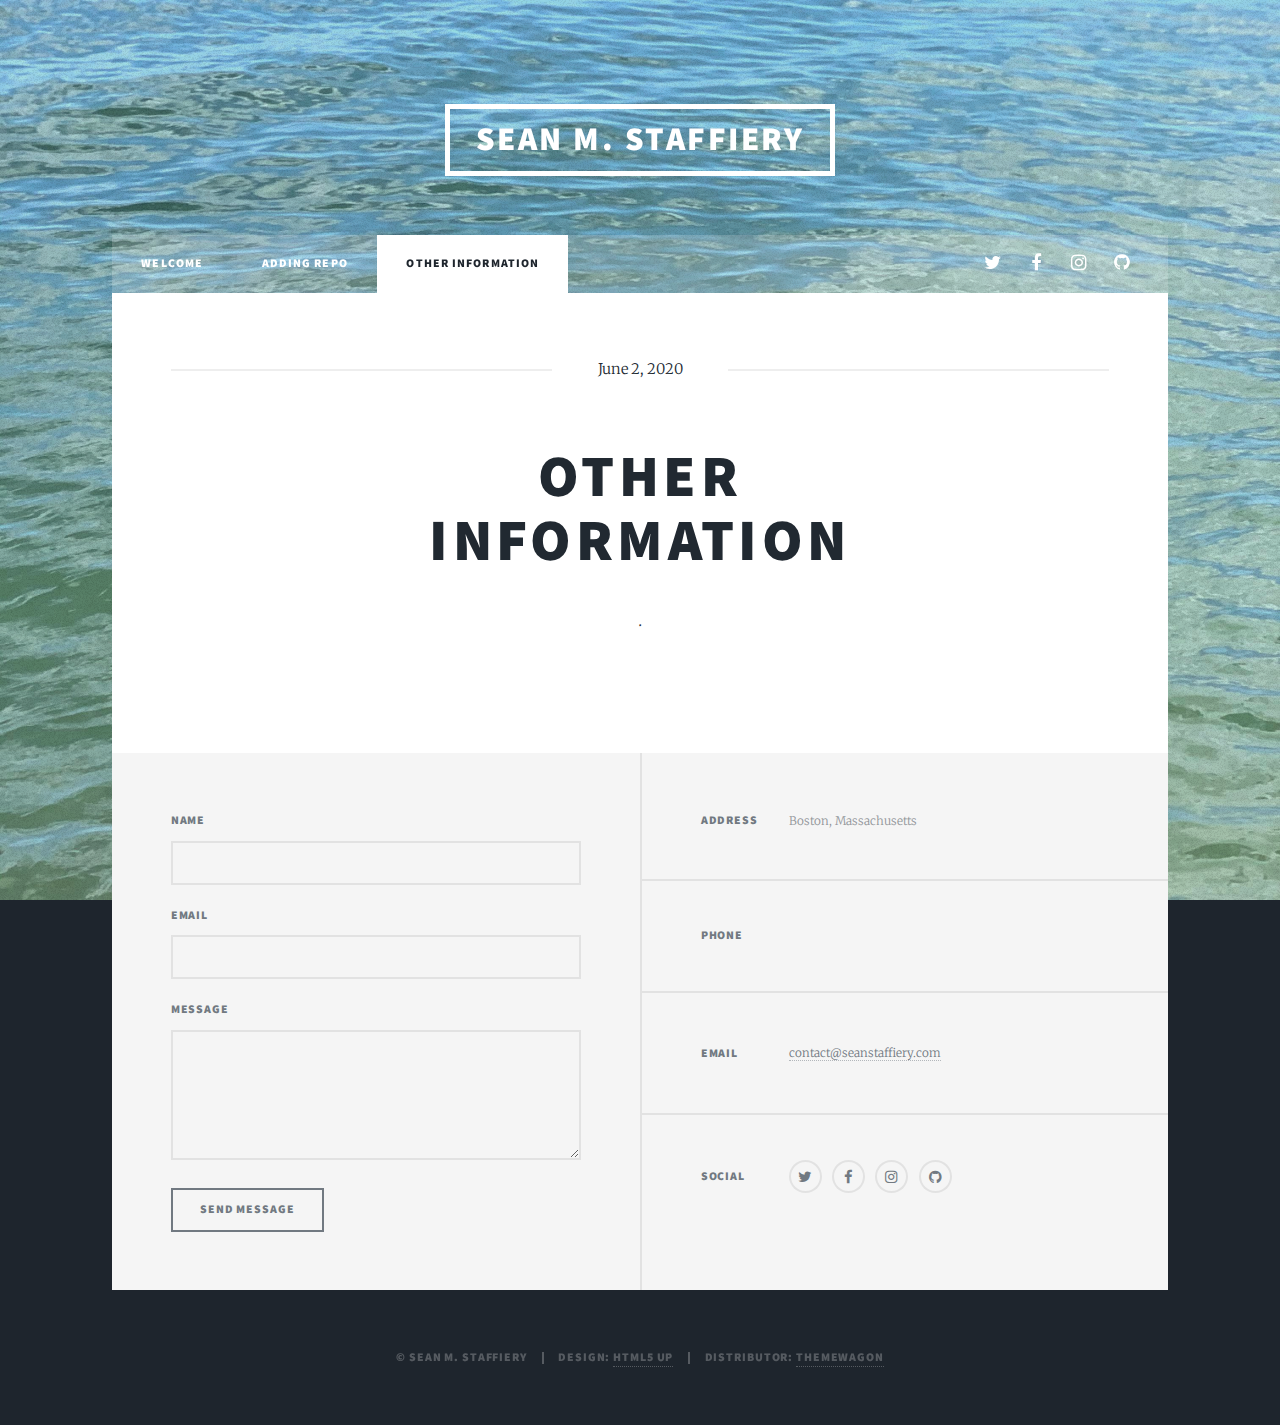
==== commit 4a38cb74: "Add files via upload" ====
--- a/elements.html
+++ b/elements.html
@@ -50,18 +50,6 @@
 					</section>
 
 			</div>
-
-				
-					</div>
-
-						<!-- Post -->
-							<section class="post">
-								<header class="major">
-									<h1>Other<br />
-									Information</h1>
-								</header>
-
-								<!-- Text stuff -->
 				<!-- Footer -->
 					<footer id="footer">
 						<section>
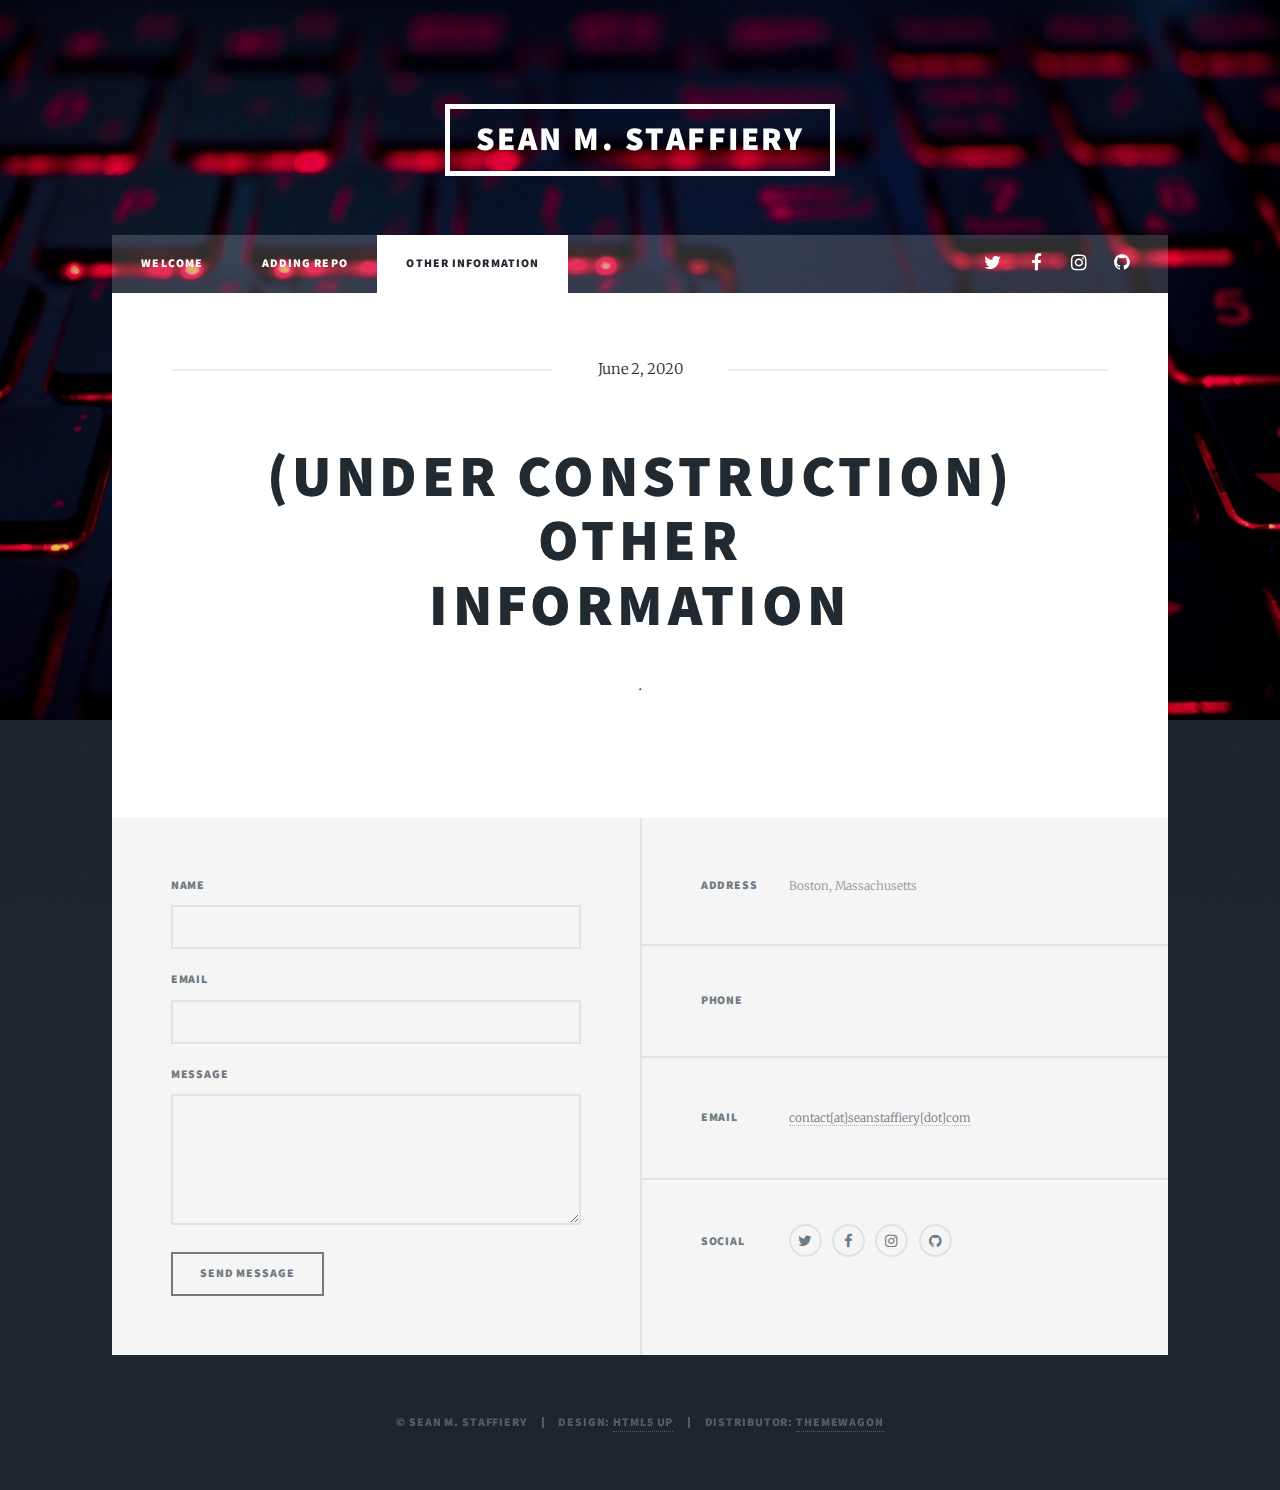
==== commit 5420c229: "Update elements.html" ====
--- a/elements.html
+++ b/elements.html
@@ -6,7 +6,7 @@
 -->
 <html>
 	<head>
-		<title>Other Information - Sean Staffiery</title>
+		<title>(Under Construction) Other Information - Sean Staffiery</title>
 		<meta charset="utf-8" />
 		<meta name="viewport" content="width=device-width, initial-scale=1, user-scalable=no" />
 		<link rel="stylesheet" href="assets/css/main.css" />
@@ -43,7 +43,7 @@
 					<section class="post">
 						<header class="major">
 							<span class="date">June 2, 2020</span>
-							<h1>Other<br />
+							<h1>(Under Construction) Other<br />
 							Information</h1>
 							<p>.</p>
 						</header>
@@ -82,7 +82,7 @@
 							</section>
 							<section>
 								<h3>Email</h3>
-								<p><a href="contact@seanstaffiery.com">contact@seanstaffiery.com</a></p>
+								<p><a href="contact@seanstaffiery.com">contact[at]seanstaffiery[dot]com</a></p>
 							</section>
 							<section>
 								<h3>Social</h3>
@@ -112,4 +112,4 @@
 			<script src="assets/js/main.js"></script>
 
 	</body>
-</html>+</html>
